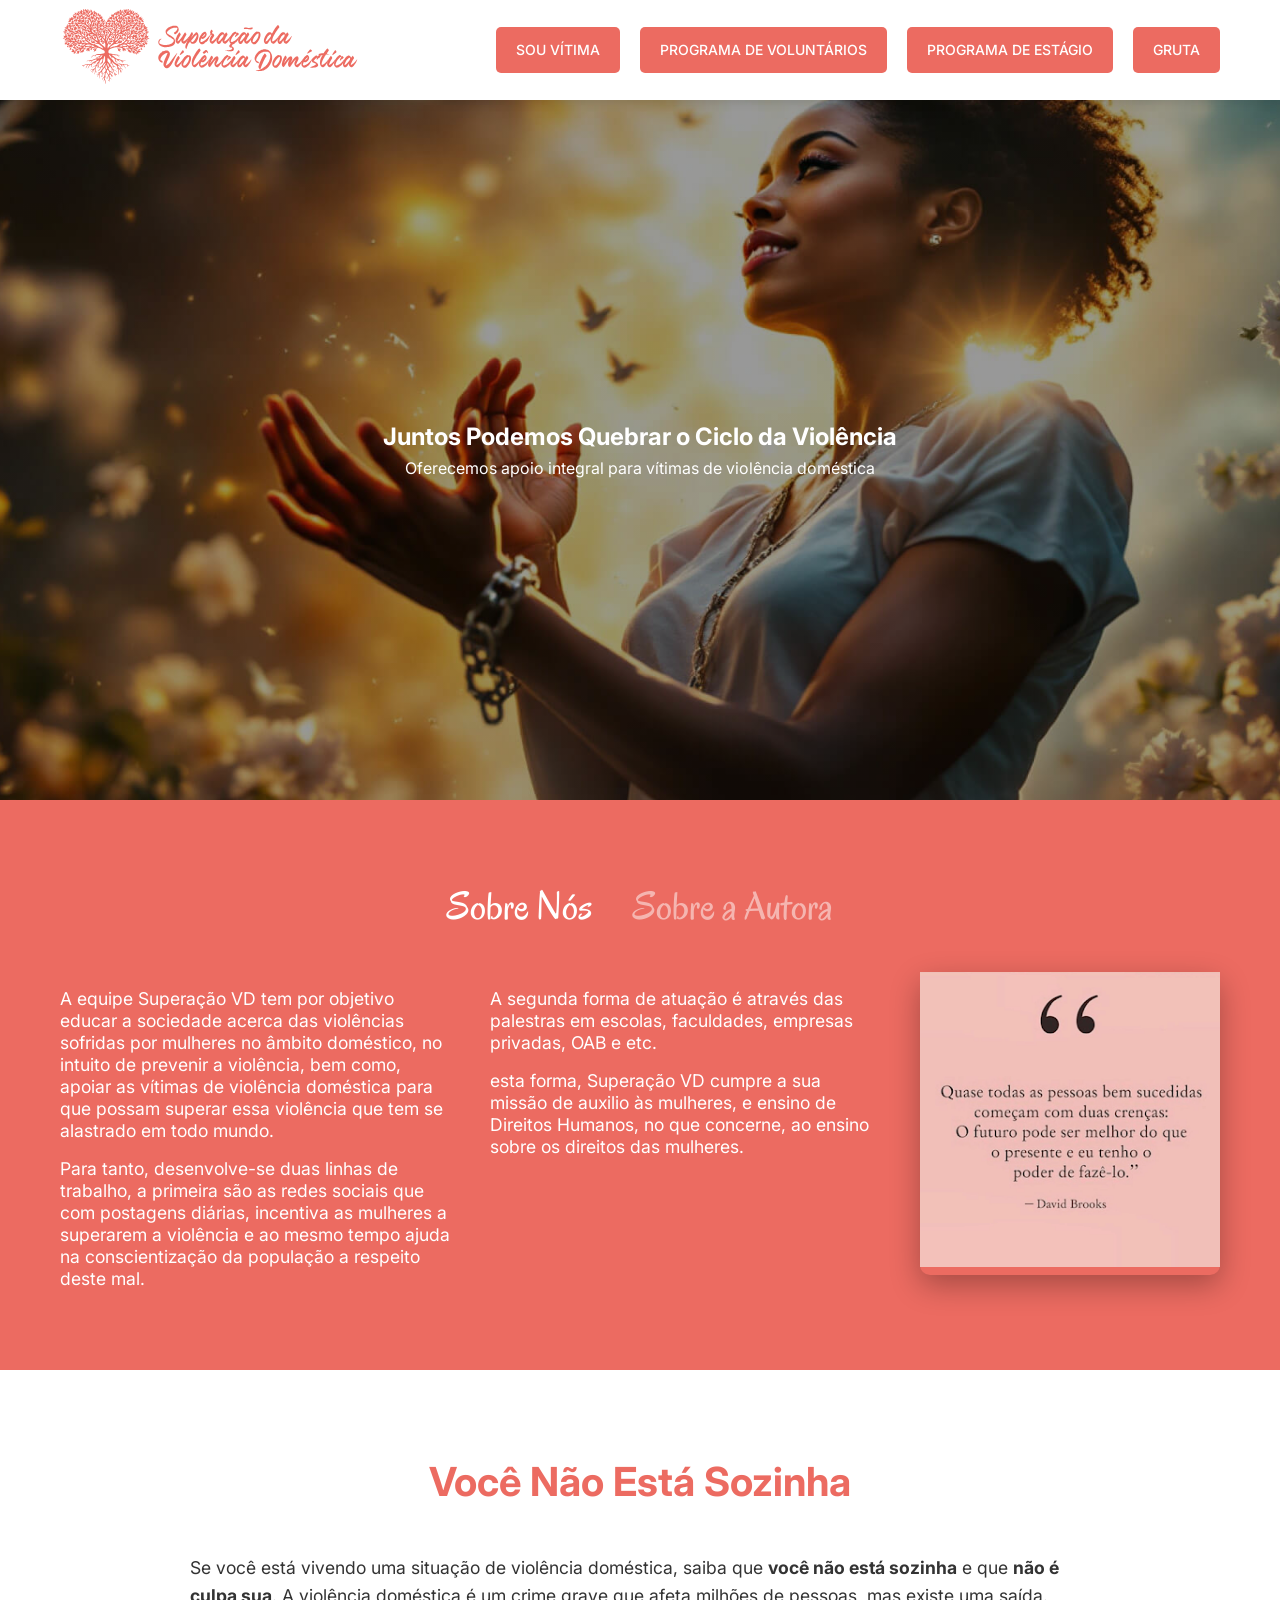
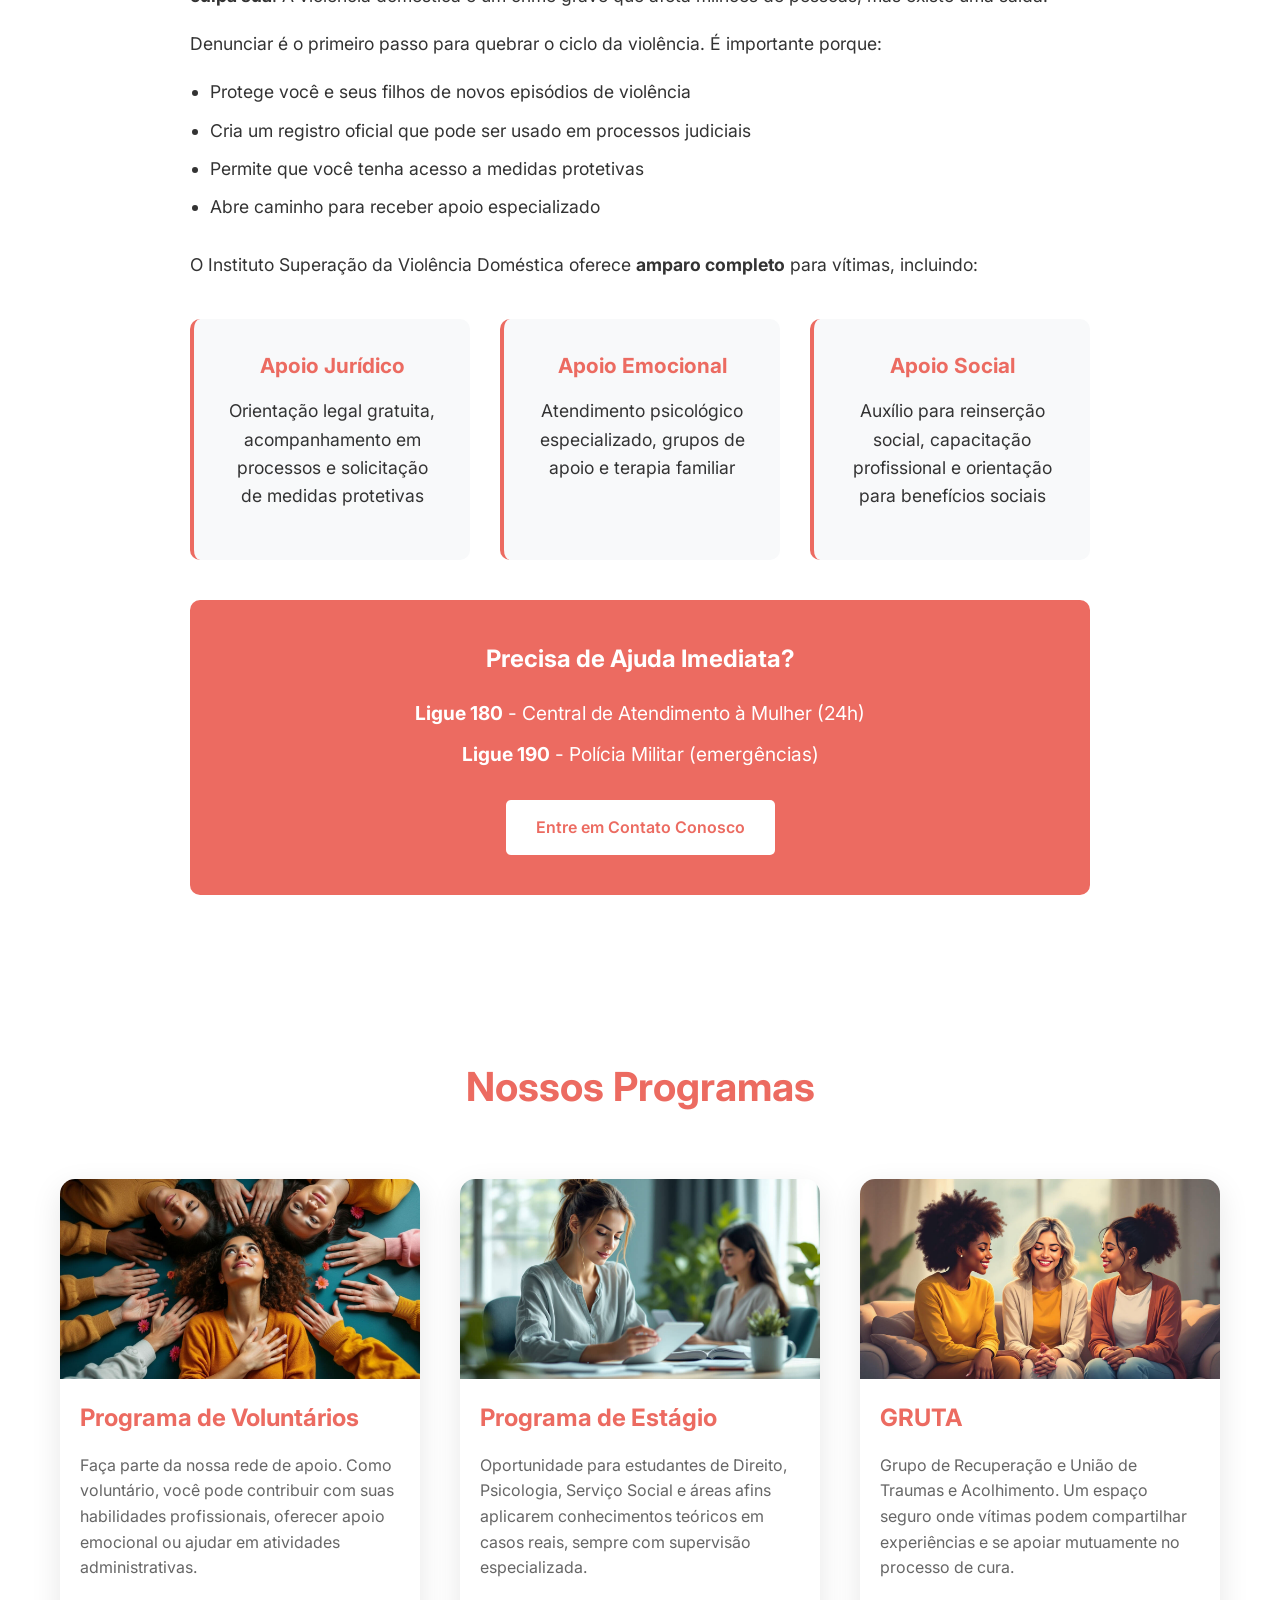
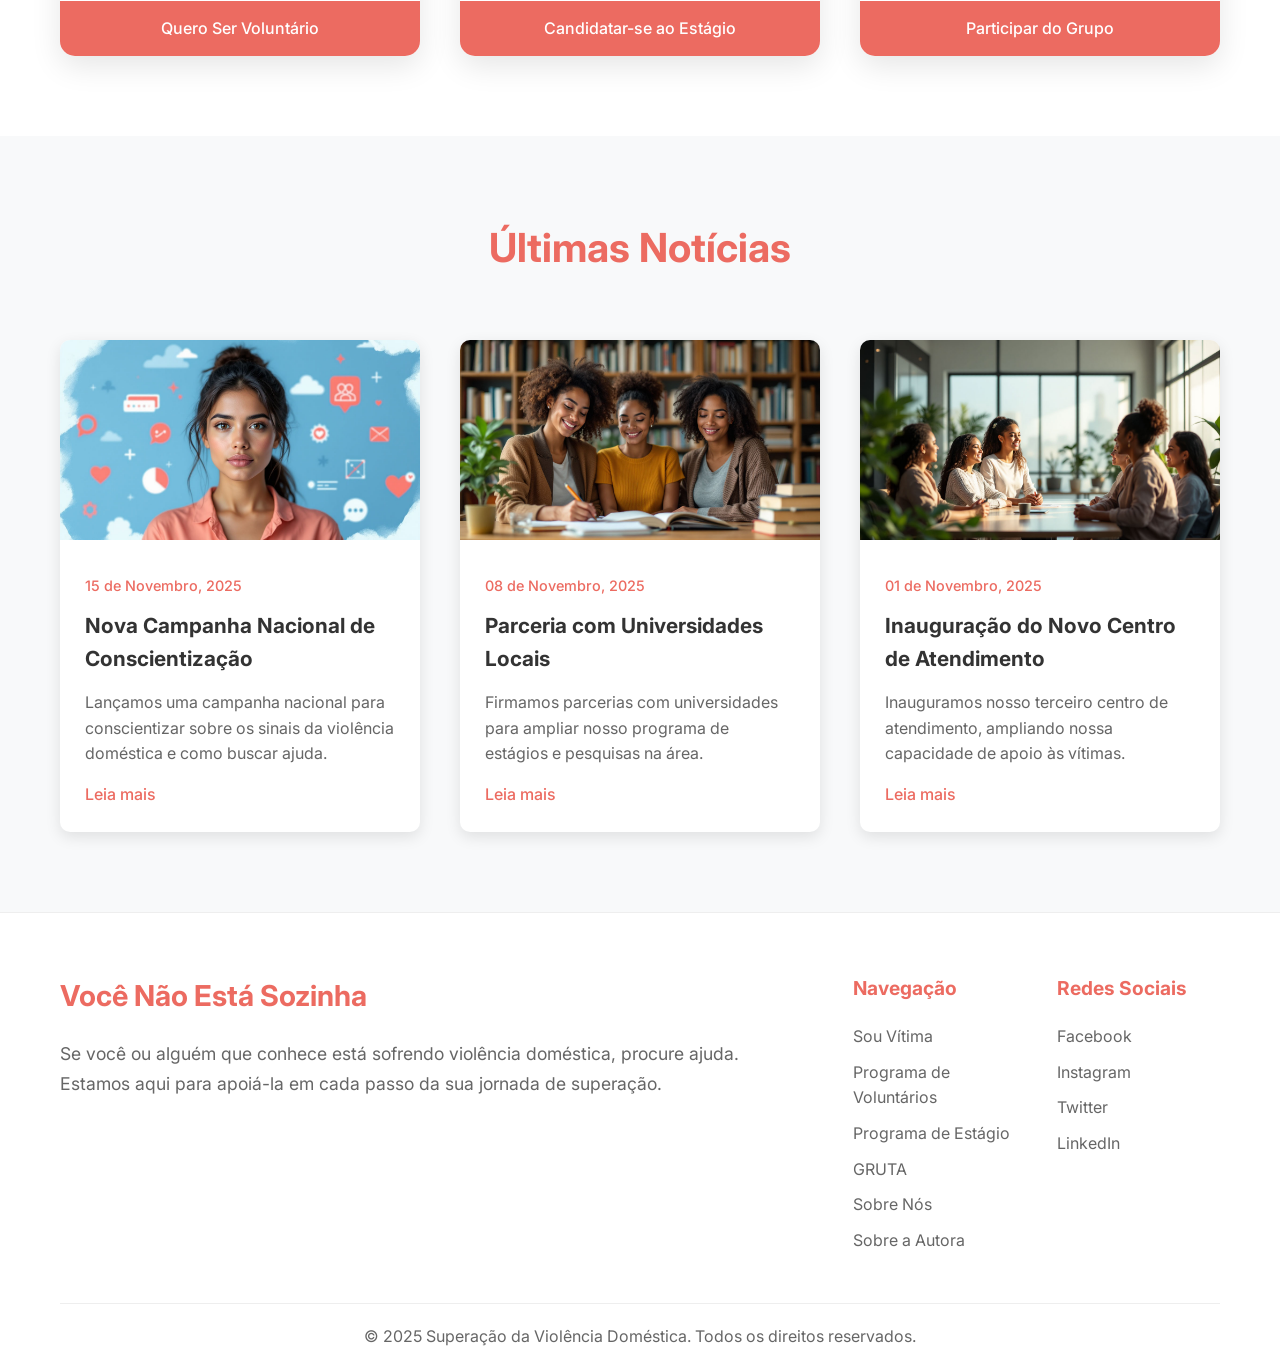
==== front/index.html @ 8c10117a "Criação da Homepage Criada a home page da ONG" ====
<!DOCTYPE html>
<html lang="pt-BR">
<head>
    <meta charset="UTF-8">
    <meta name="viewport" content="width=device-width, initial-scale=1.0">
    <title>Superação da Violência Doméstica - ONG</title>
    <link rel="preconnect" href="https://fonts.googleapis.com">
    <link rel="preconnect" href="https://fonts.gstatic.com" crossorigin>
    <link href="https://fonts.googleapis.com/css2?family=Oregano:wght@400&family=Inter:wght@300;400;500;600;700&display=swap" rel="stylesheet">
    <link rel="stylesheet" href="styles.css">
</head>
<body>
    <!-- Menu Fixo -->
    <header class="header-fixed">
        <div class="container">
            <div class="logo">
                <img src="logotipo-cor.svg" alt="Superação da Violência Doméstica" width="300" height="75">
            </div>
            <nav class="main-nav">
                <a href="#sou-vitima" class="nav-btn">SOU VÍTIMA</a>
                <a href="#voluntarios" class="nav-btn">PROGRAMA DE VOLUNTÁRIOS</a>
                <a href="#estagio" class="nav-btn">PROGRAMA DE ESTÁGIO</a>
                <a href="#gruta" class="nav-btn">GRUTA</a>
            </nav>
        </div>
    </header>

    <!-- Hero Section -->
    <section class="hero">
        <div class="hero-content">
            <h1>Juntos Podemos Quebrar o Ciclo da Violência</h1>
            <p>Oferecemos apoio integral para vítimas de violência doméstica</p>
        </div>
    </section>

    <!-- Seção Sobre Nós -->
    <section class="about-section">
        <div class="container">
            <div class="about-tabs">
                <button class="tab-btn active" data-tab="sobre-nos">Sobre Nós</button>
                <button class="tab-btn" data-tab="sobre-autora">Sobre a Autora</button>
            </div>
            <div class="tab-content">
                <div id="sobre-nos" class="tab-panel active">
                    <div class="about-text-left">
                        <p>A equipe Superação VD tem por objetivo educar a sociedade acerca das violências sofridas por mulheres no âmbito doméstico, no intuito de prevenir a violência, bem como, apoiar as vítimas de violência doméstica para que possam superar essa violência que tem se alastrado em todo mundo.</p>
                        <p>Para tanto, desenvolve-se duas linhas de trabalho, a primeira são as redes sociais que com postagens diárias, incentiva as mulheres a superarem a violência e ao mesmo tempo ajuda na conscientização da população a respeito deste mal.</p>
                    </div>
                    <div class="about-text-right">
                        <p>A segunda forma de atuação é através das palestras em escolas, faculdades, empresas privadas, OAB e etc.</p>
                        <p>esta forma, Superação VD cumpre a sua missão de auxilio às mulheres, e ensino de Direitos Humanos, no que concerne, ao ensino sobre os direitos das mulheres.</p>
                    </div>
                    <div class="about-image">
                        <img src="imgs/sobre-nos.png" alt="Equipe da ONG Superação da Violência Doméstica">
                    </div>
                </div>
                <div id="sobre-autora" class="tab-panel">
                    <div class="about-text-left">
                        <p>Marilha Boldt, viveu a violência doméstica durante anos da sua vida, sem ao menos saber que estava vivendo, entrou em uma depressão profunda, sem perceber.</p>
 
                       <p>Marilha, nasceu em Curitiba, veio de uma família tradicional de descendentes de alemães. Ao conhecer um rapaz, inteligente, com um certo conhecimento intelectual, se apaixonou pelo "príncipe", que a tratava muito bem. Após alguns meses de relacionamento com o abusador, tiveram algumas "cenas de ciúmes", que ela considerou como algo "normal", "coisas de pessoas apaixonadas". Acabou se envolvendo e se mudando para a cidade de Niterói no Rio de Janeiro.</p>
                     
                       <p>Distante da sua família, dos seus amigos, se tornou presa fácil para o abusador, que a manipulava constantemente. Era humilhada perante amigos e parentes, pois, segundo o abusador ela não sabia fazer nada direito, recebia elogios unicamente por seus dotes culinários. Mas a todo tempo era proibida de usar tal roupa, ou era induzida a não falar com seus parentes e amigos do sul do Brasil, porque segundo ele todos eram contra o nosso relacionamento.</p>
                     
                      <p>Dessa forma as manipulações e agressões, principalmente psicológica eram constantes. Marilha sofreu durante todo o relacionamento com todas as formas de violências (física, psicológica, moral, patrimonial e sexual).</p>
                     
                       <p>Ao final do relacionamento, após ser traída, foi "impedida de retornar a sua residência", ficando sem ter para onde ir, já que toda a sua família é do Paraná. Desiludida, procurou ajuda na DEAM (Delegacia da Mulher) e ao pedir para fazer o Registro de Ocorrência foi impedida, à época pelo investigador que alegou o fato se tratar de "briga de marido e mulher e que logo voltaríamos". Arrasada, ela começou a procurar um local para ficar, como era estudante de Direito, conseguiu morar com uma amiga da faculdade.</p>
                    </div>
                    <div class="about-text-right">
                        <p>Passou por inúmeras dificuldades, quando entrou no relacionamento abusivo Marilha tinha 63 kg, quando saiu do relacionamento abusivo estava com 140 kg, resultado da depressão que viveu.</p>

                        <p><img src="imgs/antes-depois-marilha.png" width="100%"></p>
                        
                        <p>Vencer cada desafio, pós relacionamento abusivo, não foi fácil, mas foi necessário, e a partir do que viveu passou a ajudar outras mulheres a superarem a violência doméstica através das Redes Sociais e através das diversas palestras que tem feito.</p>
                        
                        <p>Hoje Marilha é advogada, palestrante, pós graduada em Processo Civil, pesquisadora do NIDH (Núcleo Interamericano de Direitos Humanos) da Faculdade Nacional de Direito (UFRJ), membro da Comissão da OAB Mulher do RJ, membro do Grupo de Trabalho de enfrentamento a violência de gênero, além do trabalho com as mulheres nas páginas sociais, como no Facebook, Instagram e Youtube.</p>

                        <p>Segue, abaixo um pequeno relato da Marilha narrando um pouco da sua história de Superação.</p>
                        <p><iframe width="400" height="225" src="https://www.youtube.com/embed/JgZIF3kQMKA?si=wqEx77mcPSi9Qlyd" title="YouTube video player" frameborder="0" allow="accelerometer; autoplay; clipboard-write; encrypted-media; gyroscope; picture-in-picture; web-share" referrerpolicy="strict-origin-when-cross-origin" allowfullscreen></iframe></p>


                    </div>
                    <div class="about-image">
                        <img src="imgs/marilha.png" alt="Maria Silva - Fundadora da ONG" width="100%">
                    </div>
                </div>
            </div>
        </div>
    </section>

    <!-- Seção Sou Vítima -->
    <section id="sou-vitima" class="victim-section">
        <div class="container">
            <h2>Você Não Está Sozinha</h2>
            <div class="victim-content">
                <p>Se você está vivendo uma situação de violência doméstica, saiba que <strong>você não está sozinha</strong> e que <strong>não é culpa sua</strong>. A violência doméstica é um crime grave que afeta milhões de pessoas, mas existe uma saída.</p>
                
                <p>Denunciar é o primeiro passo para quebrar o ciclo da violência. É importante porque:</p>
                
                <ul>
                    <li>Protege você e seus filhos de novos episódios de violência</li>
                    <li>Cria um registro oficial que pode ser usado em processos judiciais</li>
                    <li>Permite que você tenha acesso a medidas protetivas</li>
                    <li>Abre caminho para receber apoio especializado</li>
                </ul>

                <p>O Instituto Superação da Violência Doméstica oferece <strong>amparo completo</strong> para vítimas, incluindo:</p>
                
                <div class="support-grid">
                    <div class="support-item">
                        <h3>Apoio Jurídico</h3>
                        <p>Orientação legal gratuita, acompanhamento em processos e solicitação de medidas protetivas</p>
                    </div>
                    <div class="support-item">
                        <h3>Apoio Emocional</h3>
                        <p>Atendimento psicológico especializado, grupos de apoio e terapia familiar</p>
                    </div>
                    <div class="support-item">
                        <h3>Apoio Social</h3>
                        <p>Auxílio para reinserção social, capacitação profissional e orientação para benefícios sociais</p>
                    </div>
                </div>

                <div class="emergency-contact">
                    <h3>Precisa de Ajuda Imediata?</h3>
                    <p><strong>Ligue 180</strong> - Central de Atendimento à Mulher (24h)</p>
                    <p><strong>Ligue 190</strong> - Polícia Militar (emergências)</p>
                    <a href="#contato" class="cta-button">Entre em Contato Conosco</a>
                </div>
            </div>
        </div>
    </section>

    <!-- Seção Programas -->
    <section class="programs-section">
        <div class="container">
            <h2>Nossos Programas</h2>
            <div class="programs-grid">
                <div class="program-card" id="voluntarios">
                    <div class="card-image">
                        <img src="imgs/voluntariado.jpg" alt="Programa de Voluntários">
                    </div>
                    <h3>Programa de Voluntários</h3>
                    <p>Faça parte da nossa rede de apoio. Como voluntário, você pode contribuir com suas habilidades profissionais, oferecer apoio emocional ou ajudar em atividades administrativas.</p>
                    <a href="#" class="card-btn">Quero Ser Voluntário</a>
                </div>
                
                <div class="program-card" id="estagio">
                    <div class="card-image">
                        <img src="imgs/estagio.jpg" alt="Programa de Estágio">
                    </div>
                    <h3>Programa de Estágio</h3>
                    <p>Oportunidade para estudantes de Direito, Psicologia, Serviço Social e áreas afins aplicarem conhecimentos teóricos em casos reais, sempre com supervisão especializada.</p>
                    <a href="#" class="card-btn">Candidatar-se ao Estágio</a>
                </div>
                
                <div class="program-card" id="gruta">
                    <div class="card-image">
                        <img src="imgs/gruta.jpg" alt="GRUTA - Grupo de Apoio">
                    </div>
                    <h3>GRUTA</h3>
                    <p>Grupo de Recuperação e União de Traumas e Acolhimento. Um espaço seguro onde vítimas podem compartilhar experiências e se apoiar mutuamente no processo de cura.</p>
                    <a href="#" class="card-btn">Participar do Grupo</a>
                </div>
            </div>
        </div>
    </section>

    <!-- Seção Notícias -->
    <section class="news-section">
        <div class="container">
            <h2>Últimas Notícias</h2>
            <div class="news-grid">
                <article class="news-card">
                    <img src="imgs/campanha-nacional.jpg" alt="Campanha Nacional">
                    <div class="news-content">
                        <span class="news-date">15 de Novembro, 2025</span>
                        <h3>Nova Campanha Nacional de Conscientização</h3>
                        <p>Lançamos uma campanha nacional para conscientizar sobre os sinais da violência doméstica e como buscar ajuda.</p>
                        <a href="#" class="read-more">Leia mais</a>
                    </div>
                </article>
                
                <article class="news-card">
                    <img src="imgs/campanha-universidades.jpg" alt="Parceria com Universidades">
                    <div class="news-content">
                        <span class="news-date">08 de Novembro, 2025</span>
                        <h3>Parceria com Universidades Locais</h3>
                        <p>Firmamos parcerias com universidades para ampliar nosso programa de estágios e pesquisas na área.</p>
                        <a href="#" class="read-more">Leia mais</a>
                    </div>
                </article>
                
                <article class="news-card">
                    <img src="imgs/novo-centro-de-atendimento.jpg" alt="Novo Centro de Atendimento">
                    <div class="news-content">
                        <span class="news-date">01 de Novembro, 2025</span>
                        <h3>Inauguração do Novo Centro de Atendimento</h3>
                        <p>Inauguramos nosso terceiro centro de atendimento, ampliando nossa capacidade de apoio às vítimas.</p>
                        <a href="#" class="read-more">Leia mais</a>
                    </div>
                </article>
            </div>
        </div>
    </section>

    <!-- Rodapé -->
    <footer class="footer">
        <div class="container">
            <div class="footer-content">
                <div class="footer-message">
                    <h3>Você Não Está Sozinha</h3>
                    <p>Se você ou alguém que conhece está sofrendo violência doméstica, procure ajuda. Estamos aqui para apoiá-la em cada passo da sua jornada de superação.</p>
                </div>
                
                <div class="footer-links">
                    <div class="footer-nav">
                        <h4>Navegação</h4>
                        <a href="#sou-vitima">Sou Vítima</a>
                        <a href="#voluntarios">Programa de Voluntários</a>
                        <a href="#estagio">Programa de Estágio</a>
                        <a href="#gruta">GRUTA</a>
                        <a href="#sobre-nos">Sobre Nós</a>
                        <a href="#sobre-autora">Sobre a Autora</a>
                    </div>
                    
                    <div class="footer-social">
                        <h4>Redes Sociais</h4>
                        <div class="social-links">
                            <a href="#" >Facebook</a>
                            <a href="#" >Instagram</a>
                            <a href="#" >Twitter</a>
                            <a href="#" >LinkedIn</a>
                        </div>
                    </div>
                </div>
            </div>
            
            <div class="footer-bottom">
                <p>&copy; 2025 Superação da Violência Doméstica. Todos os direitos reservados.</p>
            </div>
        </div>
    </footer>

    <script src="script.js"></script>
</body>
</html>
---- front/styles.css ----
/* Reset e Configurações Gerais */
* {
    margin: 0;
    padding: 0;
    box-sizing: border-box;
}

body {
    font-family: 'Inter', sans-serif;
    line-height: 1.6;
    color: #333;
}

.container {
    max-width: 1200px;
    margin: 0 auto;
    padding: 0 20px;
}

/* Header Fixo */
.header-fixed {
    position: fixed;
    top: 0;
    left: 0;
    right: 0;
    background: white;
    height: 100px;
    z-index: 1000;
    box-shadow: 0 2px 10px rgba(0,0,0,0.1);
}

.header-fixed .container {
    display: flex;
    align-items: center;
    justify-content: space-between;
    height: 100%;
}

.logo img {
    width: 300px;
    height: 75px;
    object-fit: contain;
}

.main-nav {
    display: flex;
    gap: 20px;
}

.nav-btn {
    background: #ec6b61;
    color: white;
    padding: 12px 20px;
    text-decoration: none;
    border-radius: 5px;
    font-weight: 500;
    font-size: 14px;
    transition: background-color 0.3s ease;
}

.nav-btn:hover {
    background: #d85a50;
}

/* Hero Section */
.hero {
    height: 700px;
    background: linear-gradient(rgba(0,0,0,0.4), rgba(0,0,0,0.4)), url('imgs/herosection01.jpg');
    background-size: cover;
    background-position: top; /* Sua escolha - ficou ótima! */
    background-attachment: fixed;
    display: flex;
    align-items: center;
    justify-content: center;
    text-align: center;
    color: white;
    margin-top: 100px;
    position: relative;
}

.hero-content {
    position: relative;
    z-index: 1;
}

/* Seção Sobre  */
.about-section {
    background: #ec6b61;
    color: white;
    padding: 80px 0;
}

.about-section p{
    margin-top: 16px;
    line-height: 22px;
}

.about-tabs {
    display: flex;
    gap: 40px;
    margin-bottom: 40px;
    justify-content: center;
}

.tab-btn {
    background: none;
    border: none;
    color: white;
    font-family: 'Oregano', cursive;
    font-size: 2.5rem;
    cursor: pointer;
    transition: opacity 0.3s ease;
}

.tab-btn:not(.active) {
    opacity: 0.5;
}

/* NOVA ESTRUTURA: 3 colunas */
.tab-content {
    max-width: 1200px;
    margin: 0 auto;
}

.tab-panel {
    display: none;
}

.tab-panel.active {
    display: grid;
    grid-template-columns: 1fr 1fr 300px; /* 2 colunas texto + 1 coluna imagem */
    gap: 40px;
    align-items: start;
}

.about-text-left,
.about-text-right {
    font-size: 1.1rem;
    line-height: 1.8;
}

.about-image {
    width: 100%;
    border-radius: 10px;
    box-shadow: 0 10px 30px rgba(0,0,0,0.3);
}

.about-image img {
    width: 100%;
    object-fit: cover;
}

/* Seção Sou Vítima */
.victim-section {
    background: white;
    padding: 80px 0;
}

.victim-section h2 {
    text-align: center;
    font-size: 2.5rem;
    color: #ec6b61;
    margin-bottom: 40px;
}

.victim-content {
    max-width: 900px;
    margin: 0 auto;
}

.victim-content p {
    font-size: 1.1rem;
    margin-bottom: 20px;
}

.victim-content ul {
    margin: 20px 0 30px 20px;
}

.victim-content li {
    margin-bottom: 10px;
    font-size: 1.1rem;
}

.support-grid {
    display: grid;
    grid-template-columns: repeat(auto-fit, minmax(250px, 1fr));
    gap: 30px;
    margin: 40px 0;
}

.support-item {
    background: #f8f9fa;
    padding: 30px;
    border-radius: 10px;
    text-align: center;
    border-left: 4px solid #ec6b61;
}

.support-item h3 {
    color: #ec6b61;
    margin-bottom: 15px;
    font-size: 1.3rem;
}

.emergency-contact {
    background: #ec6b61;
    color: white;
    padding: 40px;
    border-radius: 10px;
    text-align: center;
    margin-top: 40px;
}

.emergency-contact h3 {
    margin-bottom: 20px;
    font-size: 1.5rem;
}

.emergency-contact p {
    font-size: 1.2rem;
    margin-bottom: 10px;
}

.cta-button {
    display: inline-block;
    background: white;
    color: #ec6b61;
    padding: 15px 30px;
    text-decoration: none;
    border-radius: 5px;
    font-weight: 600;
    margin-top: 20px;
    transition: transform 0.3s ease;
}

.cta-button:hover {
    transform: translateY(-2px);
}

/* Seção Programas */
.programs-section {
    background: white;
    padding: 80px 0;
}

.programs-section h2 {
    text-align: center;
    font-size: 2.5rem;
    color: #ec6b61;
    margin-bottom: 60px;
}

.programs-grid {
    display: grid;
    grid-template-columns: repeat(auto-fit, minmax(300px, 1fr));
    gap: 40px;
}

.program-card {
    background: white;
    border-radius: 15px;
    box-shadow: 0 10px 30px rgba(0,0,0,0.1);
    overflow: hidden;
    transition: transform 0.3s ease;
}

.program-card:hover {
    transform: translateY(-5px);
}

.card-image {
    height: 200px;
    background: #ec6b61;
    display: flex;
    align-items: center;
    justify-content: center;
}

.card-image img {
    width: 100%;
    height: 100%;
    object-fit: cover;
}

.program-card h3 {
    color: #ec6b61;
    font-size: 1.5rem;
    margin: 20px 20px 15px;
}

.program-card p {
    padding: 0 20px;
    margin-bottom: 20px;
    color: #666;
    line-height: 1.6;
}

.card-btn {
    display: block;
    background: #ec6b61;
    color: white;
    text-decoration: none;
    padding: 15px;
    text-align: center;
    font-weight: 500;
    transition: background-color 0.3s ease;
}

.card-btn:hover {
    background: #d85a50;
}

/* Seção Notícias */
.news-section {
    background: #f8f9fa;
    padding: 80px 0;
}

.news-section h2 {
    text-align: center;
    font-size: 2.5rem;
    color: #ec6b61;
    margin-bottom: 60px;
}

.news-grid {
    display: grid;
    grid-template-columns: repeat(auto-fit, minmax(300px, 1fr));
    gap: 40px;
}

.news-card {
    background: white;
    border-radius: 10px;
    overflow: hidden;
    box-shadow: 0 5px 15px rgba(0,0,0,0.1);
    transition: transform 0.3s ease;
}

.news-card:hover {
    transform: translateY(-3px);
}

.news-card img {
    width: 100%;
    height: 200px;
    object-fit: cover;
}

.news-content {
    padding: 25px;
}

.news-date {
    color: #ec6b61;
    font-size: 0.9rem;
    font-weight: 500;
}

.news-card h3 {
    margin: 10px 0 15px;
    color: #333;
    font-size: 1.3rem;
}

.news-card p {
    color: #666;
    margin-bottom: 15px;
    line-height: 1.6;
}

.read-more {
    color: #ec6b61;
    text-decoration: none;
    font-weight: 500;
    transition: color 0.3s ease;
}

.read-more:hover {
    color: #d85a50;
}

/* Rodapé */
.footer {
    background: white;
    padding: 60px 0 20px;
    border-top: 1px solid #eee;
}

.footer-content {
    display: grid;
    grid-template-columns: 2fr 1fr;
    gap: 60px;
    margin-bottom: 40px;
}

.footer-message h3 {
    color: #ec6b61;
    font-size: 1.8rem;
    margin-bottom: 20px;
}

.footer-message p {
    color: #666;
    font-size: 1.1rem;
    line-height: 1.7;
}

.footer-links {
    display: grid;
    grid-template-columns: 1fr 1fr;
    gap: 40px;
}

.footer-nav h4,
.footer-social h4 {
    color: #ec6b61;
    margin-bottom: 20px;
    font-size: 1.2rem;
}

.footer-nav a {
    display: block;
    color: #666;
    text-decoration: none;
    margin-bottom: 10px;
    transition: color 0.3s ease;
}

.footer-nav a:hover {
    color: #ec6b61;
}

.social-links {
    display: flex;
    flex-direction: column;
    gap: 10px;
}

.social-links a {
    color: #666;
    text-decoration: none;
    transition: color 0.3s ease;
}

.social-links a:hover {
    color: #ec6b61;
}

.footer-bottom {
    text-align: center;
    padding-top: 20px;
    border-top: 1px solid #eee;
    color: #666;
}

/* Responsividade */
@media (max-width: 768px) {
    .header-fixed {
        height: auto;
        padding: 15px 0;
    }
    
    .header-fixed .container {
        flex-direction: column;
        gap: 20px;
    }
    
    .logo img {
        width: 200px;
        height: 50px;
    }
    
    .main-nav {
        flex-wrap: wrap;
        justify-content: center;
        gap: 10px;
    }
    
    .nav-btn {
        font-size: 12px;
        padding: 10px 15px;
    }
    
    .hero {
        background-attachment: scroll; /* Remove parallax no mobile */
        margin-top: 140px;
        height: 500px;
    }
    
    .hero-content h1 {
        font-size: 2.5rem;
    }
    
    .hero-content p {
        font-size: 1.1rem;
    }
    
    .tab-panel.active {
        grid-template-columns: 1fr; /* Uma coluna no mobile */
        gap: 30px;
        text-align: center;
    }
    
    .about-image {
        height: 250px;
        margin: 0 auto;
    }
    
    .about-tabs {
        flex-direction: column;
        align-items: center;
        gap: 20px;
    }
    
    .tab-btn {
        font-size: 2rem;
    }
    
    .support-grid {
        grid-template-columns: 1fr;
    }
    
    .programs-grid {
        grid-template-columns: 1fr;
    }
    
    .news-grid {
        grid-template-columns: 1fr;
    }
    
    .footer-content {
        grid-template-columns: 1fr;
        gap: 40px;
    }
    
    .footer-links {
        grid-template-columns: 1fr;
        gap: 30px;
    }
}

@media (max-width: 480px) {
    .hero-content h1 {
        font-size: 2rem;
    }
    
    .victim-section,
    .programs-section,
    .news-section,
    .about-section {
        padding: 60px 0;
    }
    
    .tab-btn {
        font-size: 1.8rem;
    }
    
    .about-image {
        height: 200px;
    }
}
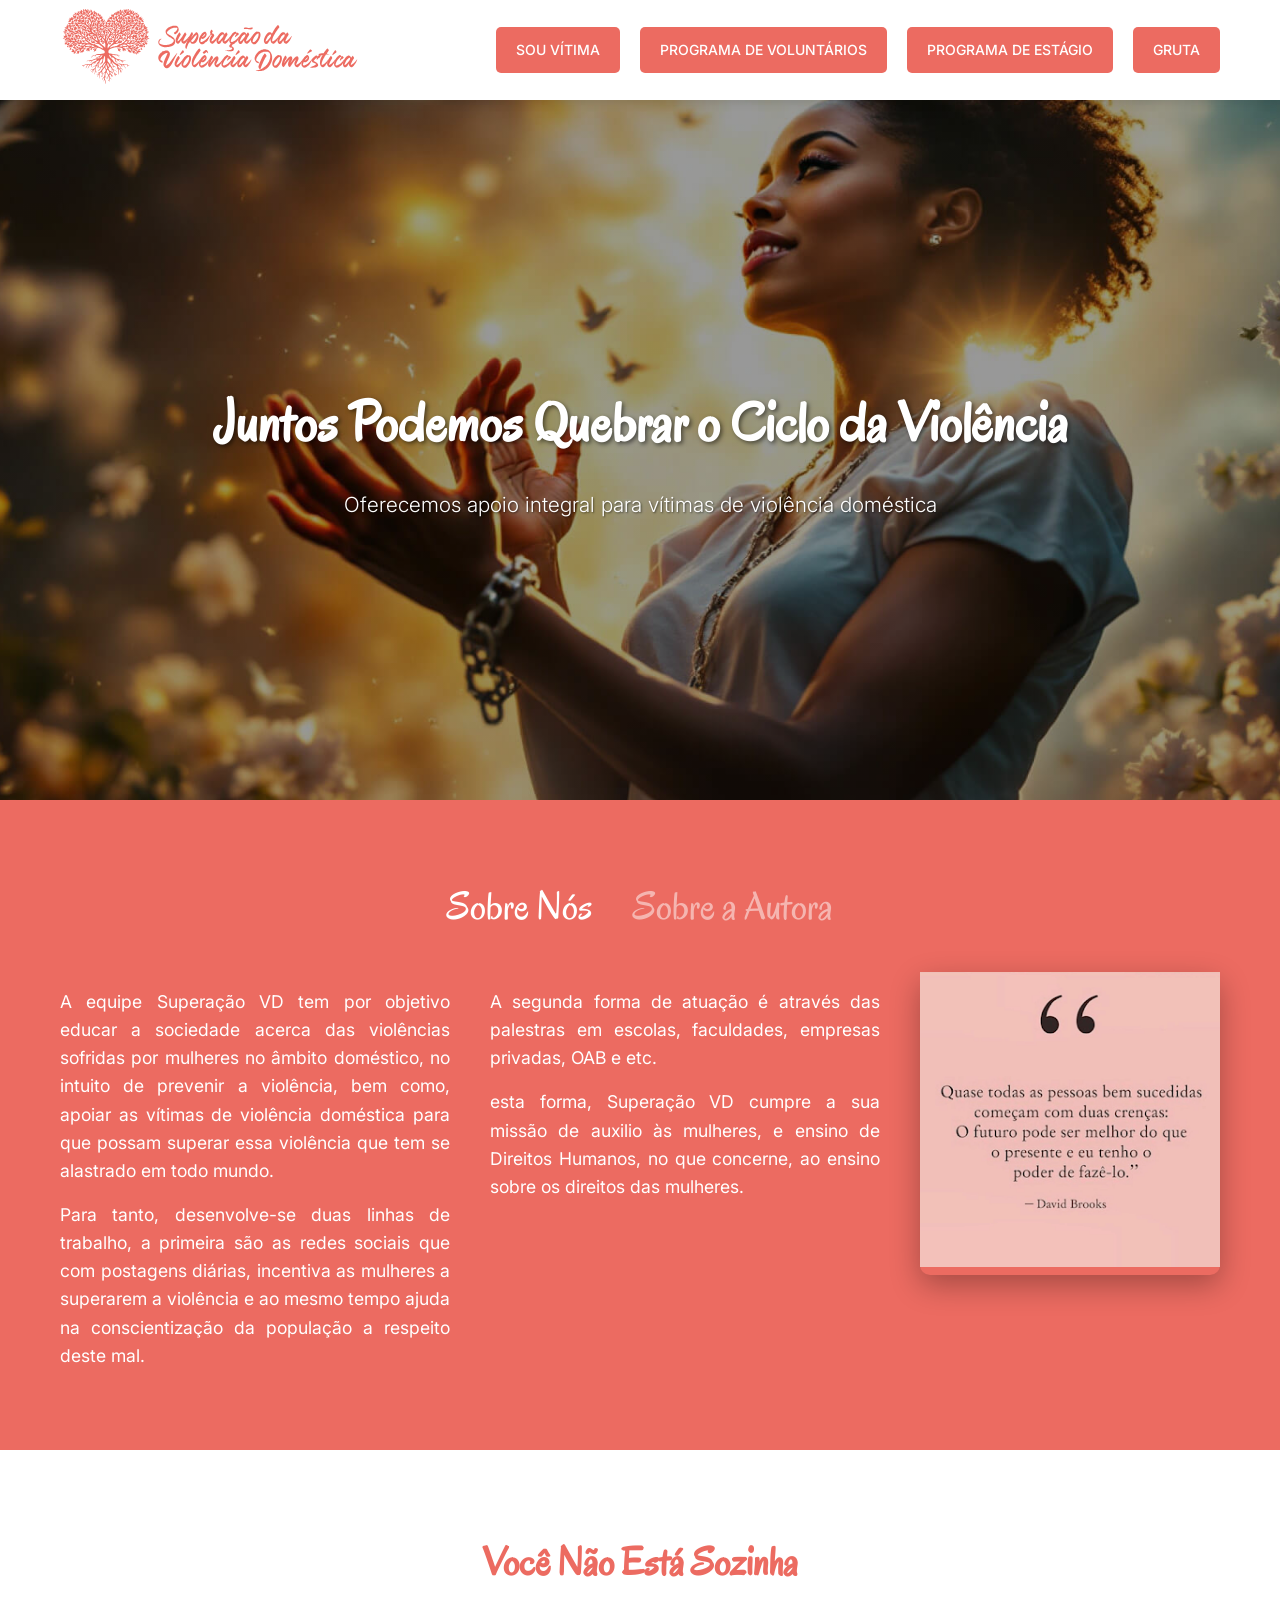
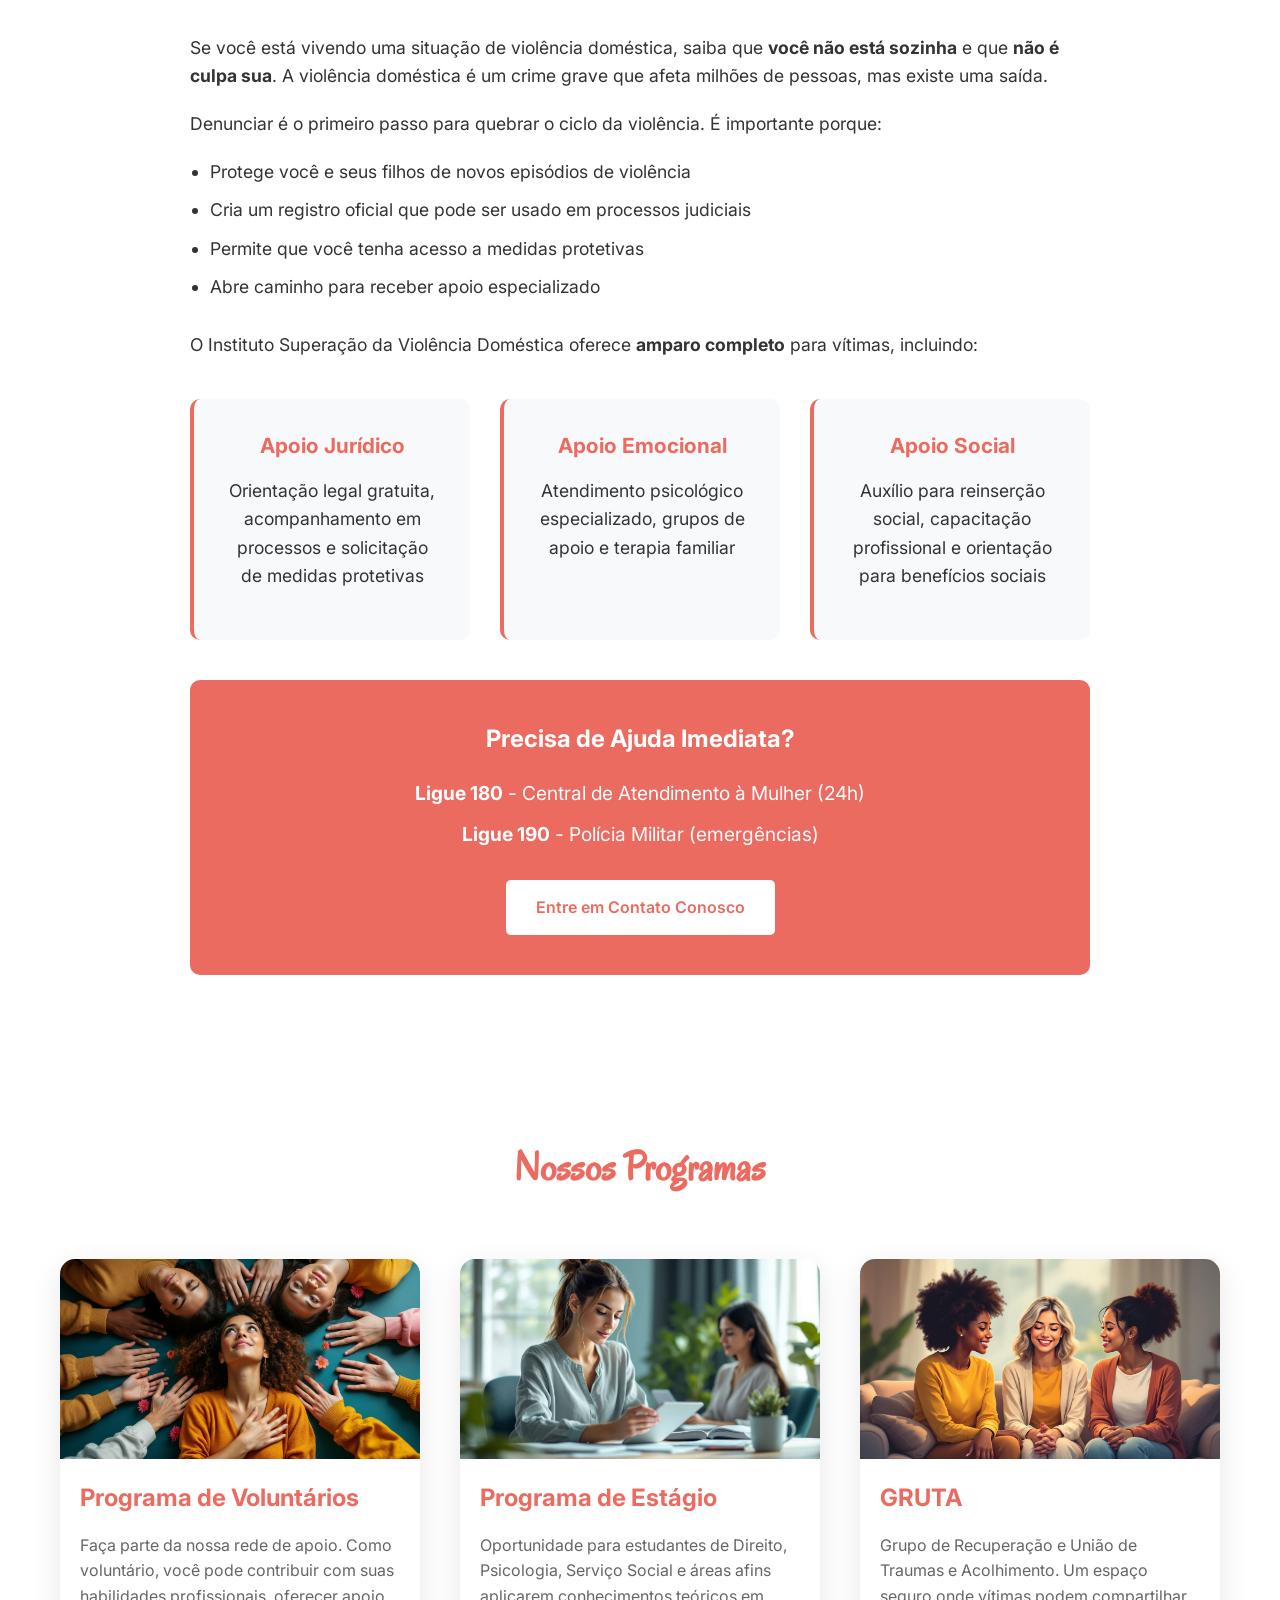
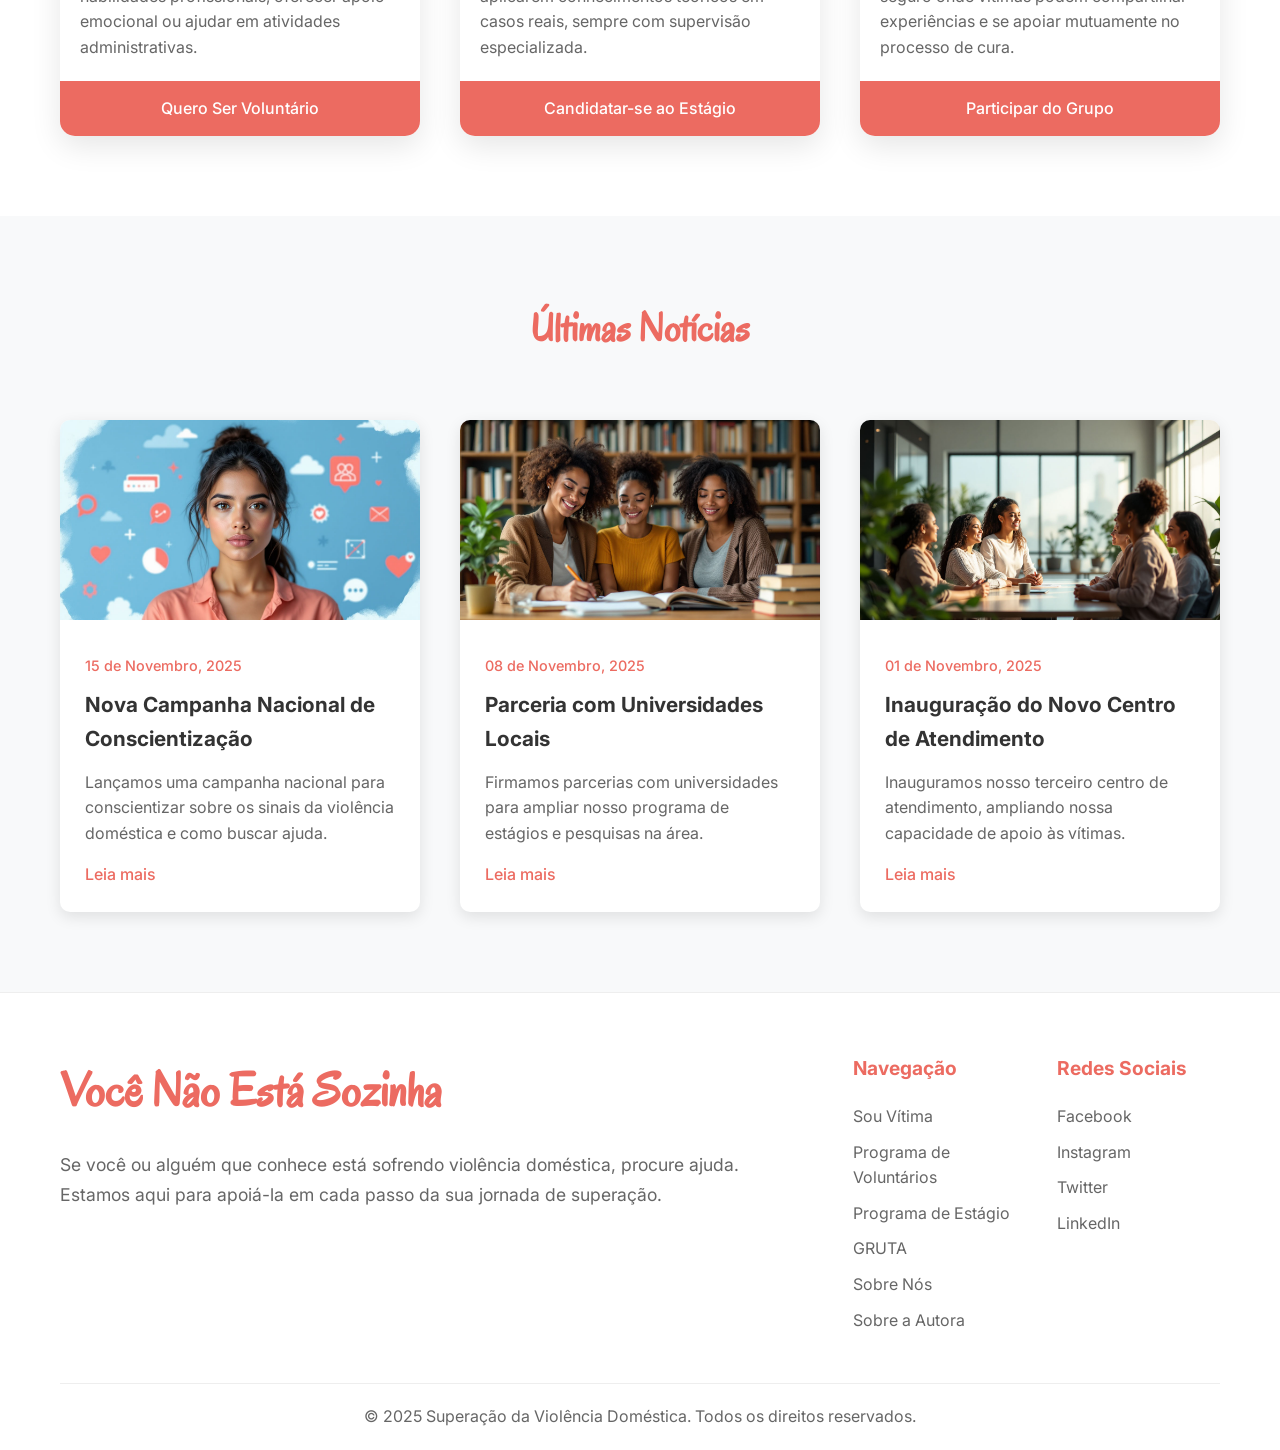
==== commit b7214a62: "Ajustes finos Fiz algumas correções de CSS e alterações de tipografia." ====
--- a/front/index.html
+++ b/front/index.html
@@ -69,14 +69,22 @@
                     <div class="about-text-right">
                         <p>Passou por inúmeras dificuldades, quando entrou no relacionamento abusivo Marilha tinha 63 kg, quando saiu do relacionamento abusivo estava com 140 kg, resultado da depressão que viveu.</p>
 
-                        <p><img src="imgs/antes-depois-marilha.png" width="100%"></p>
+                        <p><img src="imgs/antes-depois-marilha.png" alt="Transformação da Marilha - Antes e Depois" class="before-after-image"></p>
                         
                         <p>Vencer cada desafio, pós relacionamento abusivo, não foi fácil, mas foi necessário, e a partir do que viveu passou a ajudar outras mulheres a superarem a violência doméstica através das Redes Sociais e através das diversas palestras que tem feito.</p>
                         
                         <p>Hoje Marilha é advogada, palestrante, pós graduada em Processo Civil, pesquisadora do NIDH (Núcleo Interamericano de Direitos Humanos) da Faculdade Nacional de Direito (UFRJ), membro da Comissão da OAB Mulher do RJ, membro do Grupo de Trabalho de enfrentamento a violência de gênero, além do trabalho com as mulheres nas páginas sociais, como no Facebook, Instagram e Youtube.</p>
 
                         <p>Segue, abaixo um pequeno relato da Marilha narrando um pouco da sua história de Superação.</p>
-                        <p><iframe width="400" height="225" src="https://www.youtube.com/embed/JgZIF3kQMKA?si=wqEx77mcPSi9Qlyd" title="YouTube video player" frameborder="0" allow="accelerometer; autoplay; clipboard-write; encrypted-media; gyroscope; picture-in-picture; web-share" referrerpolicy="strict-origin-when-cross-origin" allowfullscreen></iframe></p>
+                        <div class="video-container">
+                            <iframe src="https://www.youtube.com/embed/JgZIF3kQMKA?si=wqEx77mcPSi9Qlyd" 
+                                    title="YouTube video player" 
+                                    frameborder="0" 
+                                    allow="accelerometer; autoplay; clipboard-write; encrypted-media; gyroscope; picture-in-picture; web-share" 
+                                    referrerpolicy="strict-origin-when-cross-origin" 
+                                    allowfullscreen>
+                            </iframe>
+                        </div>
 
 
                     </div>
--- a/front/styles.css
+++ b/front/styles.css
@@ -5,6 +5,10 @@
     box-sizing: border-box;
 }
 
+html {
+    scroll-behavior: smooth;
+}
+
 body {
     font-family: 'Inter', sans-serif;
     line-height: 1.6;
@@ -17,7 +21,7 @@
     padding: 0 20px;
 }
 
-/* Header Fixo */
+/* ========== HEADER ========== */
 .header-fixed {
     position: fixed;
     top: 0;
@@ -62,12 +66,12 @@
     background: #d85a50;
 }
 
-/* Hero Section */
+/* ========== HERO SECTION ========== */
 .hero {
     height: 700px;
     background: linear-gradient(rgba(0,0,0,0.4), rgba(0,0,0,0.4)), url('imgs/herosection01.jpg');
     background-size: cover;
-    background-position: top; /* Sua escolha - ficou ótima! */
+    background-position: top;
     background-attachment: fixed;
     display: flex;
     align-items: center;
@@ -83,16 +87,40 @@
     z-index: 1;
 }
 
-/* Seção Sobre  */
+.hero-content h1 {
+    font-family: 'Oregano', cursive;
+    font-size: clamp(2rem, 5vw, 3.5rem);
+    font-weight: 700;
+    margin-bottom: 20px;
+    text-shadow: 2px 2px 4px rgba(0,0,0,0.5);
+}
+
+.hero-content p {
+    font-size: clamp(1rem, 2.5vw, 1.3rem);
+    font-weight: 300;
+    text-shadow: 1px 1px 2px rgba(0,0,0,0.5);
+}
+
+/* ========== SEÇÃO SOBRE ========== */
 .about-section {
     background: #ec6b61;
     color: white;
     padding: 80px 0;
 }
 
-.about-section p{
+.about-section p {
     margin-top: 16px;
-    line-height: 22px;
+    line-height: 1.6;
+    text-align: justify;
+}
+
+.before-after-image {
+    width: 100%;
+    max-width: 400px;
+    height: auto;
+    border-radius: 8px;
+    margin: 20px 0;
+    box-shadow: 0 5px 15px rgba(0,0,0,0.2);
 }
 
 .about-tabs {
@@ -116,7 +144,6 @@
     opacity: 0.5;
 }
 
-/* NOVA ESTRUTURA: 3 colunas */
 .tab-content {
     max-width: 1200px;
     margin: 0 auto;
@@ -128,7 +155,7 @@
 
 .tab-panel.active {
     display: grid;
-    grid-template-columns: 1fr 1fr 300px; /* 2 colunas texto + 1 coluna imagem */
+    grid-template-columns: 1fr 1fr 300px;
     gap: 40px;
     align-items: start;
 }
@@ -150,13 +177,31 @@
     object-fit: cover;
 }
 
-/* Seção Sou Vítima */
+.video-container {
+    position: relative;
+    width: 100%;
+    height: 0;
+    padding-bottom: 56.25%;
+    margin: 20px 0;
+}
+
+.video-container iframe {
+    position: absolute;
+    top: 0;
+    left: 0;
+    width: 100%;
+    height: 100%;
+    border-radius: 8px;
+}
+
+/* ========== SEÇÃO SOU VÍTIMA ========== */
 .victim-section {
     background: white;
     padding: 80px 0;
 }
 
 .victim-section h2 {
+    font-family: 'Oregano', cursive;
     text-align: center;
     font-size: 2.5rem;
     color: #ec6b61;
@@ -238,13 +283,14 @@
     transform: translateY(-2px);
 }
 
-/* Seção Programas */
+/* ========== SEÇÃO PROGRAMAS ========== */
 .programs-section {
     background: white;
     padding: 80px 0;
 }
 
 .programs-section h2 {
+    font-family: 'Oregano', cursive;
     text-align: center;
     font-size: 2.5rem;
     color: #ec6b61;
@@ -311,13 +357,14 @@
     background: #d85a50;
 }
 
-/* Seção Notícias */
+/* ========== SEÇÃO NOTÍCIAS ========== */
 .news-section {
     background: #f8f9fa;
     padding: 80px 0;
 }
 
 .news-section h2 {
+    font-family: 'Oregano', cursive;
     text-align: center;
     font-size: 2.5rem;
     color: #ec6b61;
@@ -381,7 +428,7 @@
     color: #d85a50;
 }
 
-/* Rodapé */
+/* ========== RODAPÉ ========== */
 .footer {
     background: white;
     padding: 60px 0 20px;
@@ -396,8 +443,9 @@
 }
 
 .footer-message h3 {
-    color: #ec6b61;
-    font-size: 1.8rem;
+    font-family: 'Oregano', cursive;
+    color: #ec6b61;
+    font-size: 3rem;
     margin-bottom: 20px;
 }
 
@@ -455,7 +503,7 @@
     color: #666;
 }
 
-/* Responsividade */
+/* ========== RESPONSIVIDADE ========== */
 @media (max-width: 768px) {
     .header-fixed {
         height: auto;
@@ -484,7 +532,7 @@
     }
     
     .hero {
-        background-attachment: scroll; /* Remove parallax no mobile */
+        background-attachment: scroll;
         margin-top: 140px;
         height: 500px;
     }
@@ -498,16 +546,32 @@
     }
     
     .tab-panel.active {
-        grid-template-columns: 1fr; /* Uma coluna no mobile */
+        grid-template-columns: 1fr;
         gap: 30px;
         text-align: center;
     }
+
+    .about-section p {
+        text-align: left;
+        font-size: 1rem;
+    }    
     
     .about-image {
-        height: 250px;
+        max-width: 250px;
+        height: auto;
         margin: 0 auto;
     }
-    
+
+    .before-after-image {
+        display: block;
+        margin: 20px auto;
+        max-width: 300px;
+    }
+    
+    .video-container {
+        padding-bottom: 75%;
+    }
+
     .about-tabs {
         flex-direction: column;
         align-items: center;
@@ -556,8 +620,22 @@
     .tab-btn {
         font-size: 1.8rem;
     }
-    
+
+    .about-section {
+        padding: 40px 0;
+    }
+
+    .about-section p {
+        font-size: 0.95rem;
+        line-height: 1.5;
+    }
+
     .about-image {
         height: 200px;
     }
+
+    .video-container {
+        padding-bottom: 65%;
+        margin: 15px 0;
+    }
 }
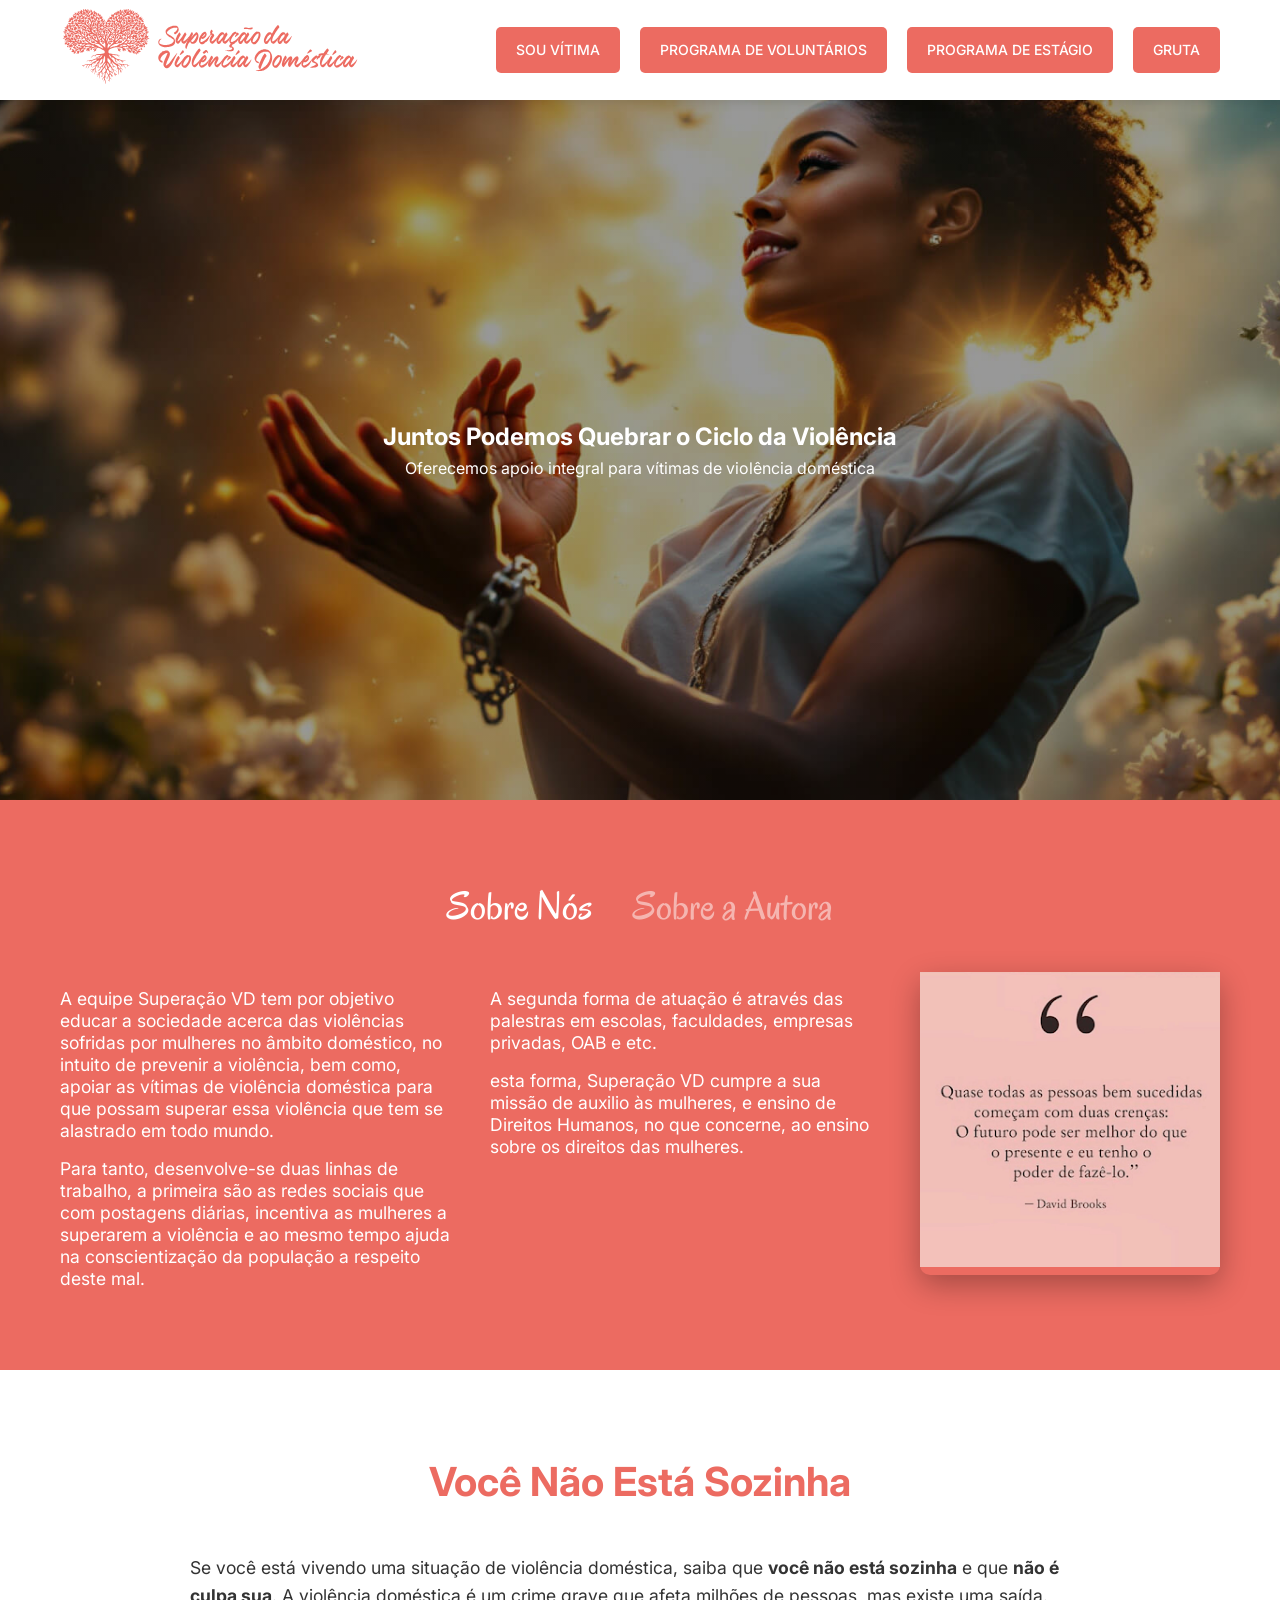
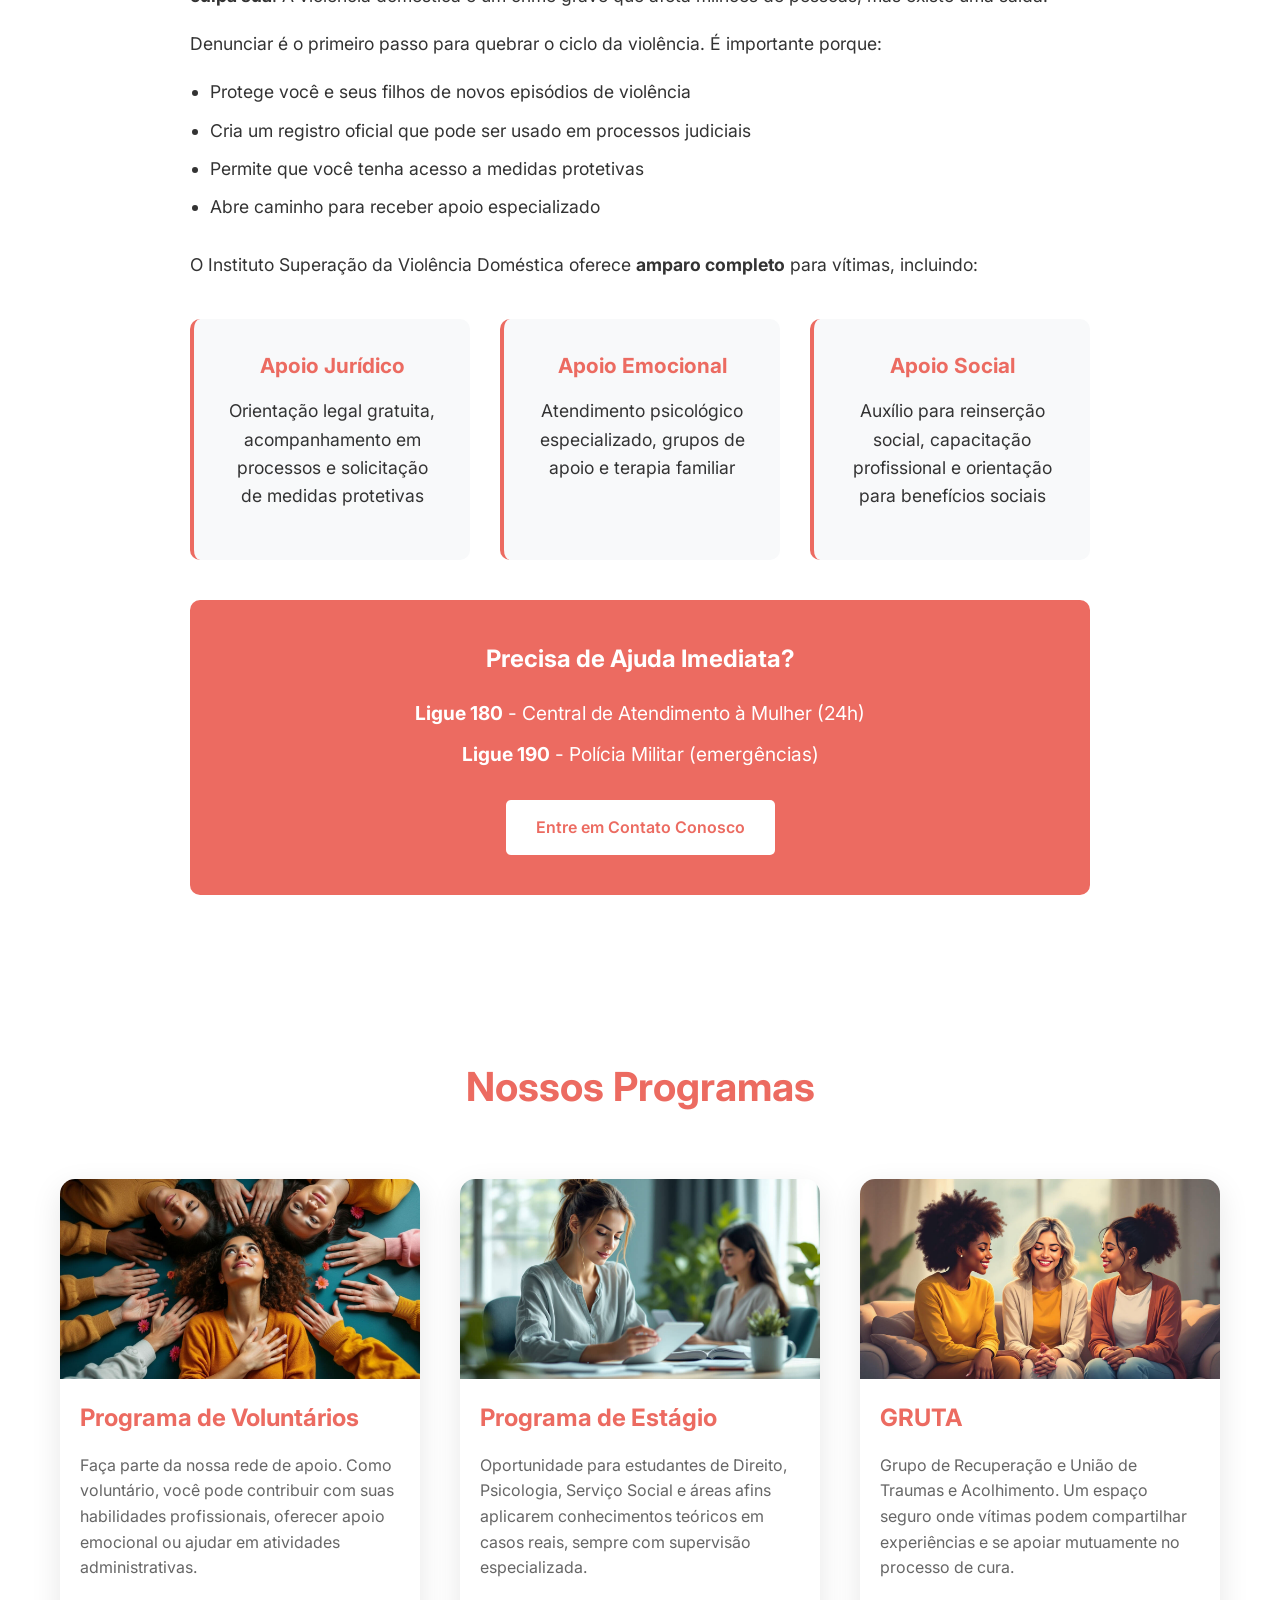
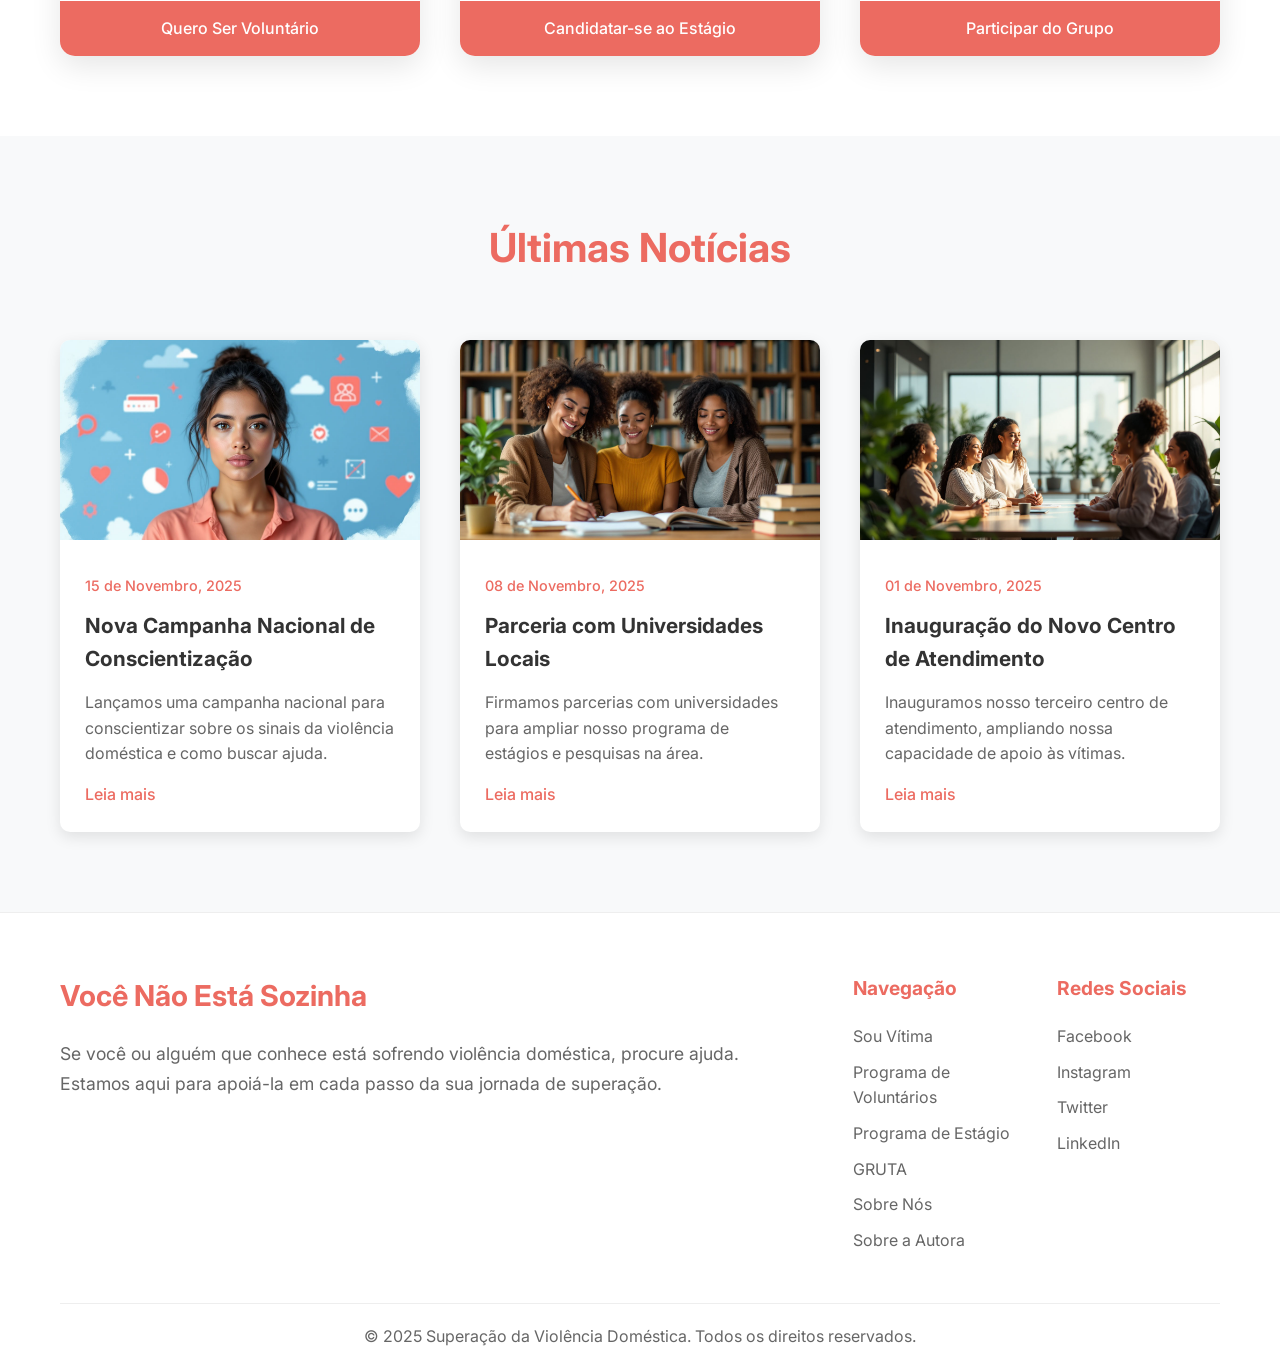
==== commit fc41c065: "Merge pull request #1 from marcelocataldo/homepage Criação da Homepage" ====
--- a/front/index.html
+++ b/front/index.html
@@ -69,22 +69,14 @@
                     <div class="about-text-right">
                         <p>Passou por inúmeras dificuldades, quando entrou no relacionamento abusivo Marilha tinha 63 kg, quando saiu do relacionamento abusivo estava com 140 kg, resultado da depressão que viveu.</p>
 
-                        <p><img src="imgs/antes-depois-marilha.png" alt="Transformação da Marilha - Antes e Depois" class="before-after-image"></p>
+                        <p><img src="imgs/antes-depois-marilha.png" width="100%"></p>
                         
                         <p>Vencer cada desafio, pós relacionamento abusivo, não foi fácil, mas foi necessário, e a partir do que viveu passou a ajudar outras mulheres a superarem a violência doméstica através das Redes Sociais e através das diversas palestras que tem feito.</p>
                         
                         <p>Hoje Marilha é advogada, palestrante, pós graduada em Processo Civil, pesquisadora do NIDH (Núcleo Interamericano de Direitos Humanos) da Faculdade Nacional de Direito (UFRJ), membro da Comissão da OAB Mulher do RJ, membro do Grupo de Trabalho de enfrentamento a violência de gênero, além do trabalho com as mulheres nas páginas sociais, como no Facebook, Instagram e Youtube.</p>
 
                         <p>Segue, abaixo um pequeno relato da Marilha narrando um pouco da sua história de Superação.</p>
-                        <div class="video-container">
-                            <iframe src="https://www.youtube.com/embed/JgZIF3kQMKA?si=wqEx77mcPSi9Qlyd" 
-                                    title="YouTube video player" 
-                                    frameborder="0" 
-                                    allow="accelerometer; autoplay; clipboard-write; encrypted-media; gyroscope; picture-in-picture; web-share" 
-                                    referrerpolicy="strict-origin-when-cross-origin" 
-                                    allowfullscreen>
-                            </iframe>
-                        </div>
+                        <p><iframe width="400" height="225" src="https://www.youtube.com/embed/JgZIF3kQMKA?si=wqEx77mcPSi9Qlyd" title="YouTube video player" frameborder="0" allow="accelerometer; autoplay; clipboard-write; encrypted-media; gyroscope; picture-in-picture; web-share" referrerpolicy="strict-origin-when-cross-origin" allowfullscreen></iframe></p>
 
 
                     </div>
--- a/front/styles.css
+++ b/front/styles.css
@@ -5,10 +5,6 @@
     box-sizing: border-box;
 }
 
-html {
-    scroll-behavior: smooth;
-}
-
 body {
     font-family: 'Inter', sans-serif;
     line-height: 1.6;
@@ -21,7 +17,7 @@
     padding: 0 20px;
 }
 
-/* ========== HEADER ========== */
+/* Header Fixo */
 .header-fixed {
     position: fixed;
     top: 0;
@@ -66,12 +62,12 @@
     background: #d85a50;
 }
 
-/* ========== HERO SECTION ========== */
+/* Hero Section */
 .hero {
     height: 700px;
     background: linear-gradient(rgba(0,0,0,0.4), rgba(0,0,0,0.4)), url('imgs/herosection01.jpg');
     background-size: cover;
-    background-position: top;
+    background-position: top; /* Sua escolha - ficou ótima! */
     background-attachment: fixed;
     display: flex;
     align-items: center;
@@ -87,40 +83,16 @@
     z-index: 1;
 }
 
-.hero-content h1 {
-    font-family: 'Oregano', cursive;
-    font-size: clamp(2rem, 5vw, 3.5rem);
-    font-weight: 700;
-    margin-bottom: 20px;
-    text-shadow: 2px 2px 4px rgba(0,0,0,0.5);
-}
-
-.hero-content p {
-    font-size: clamp(1rem, 2.5vw, 1.3rem);
-    font-weight: 300;
-    text-shadow: 1px 1px 2px rgba(0,0,0,0.5);
-}
-
-/* ========== SEÇÃO SOBRE ========== */
+/* Seção Sobre  */
 .about-section {
     background: #ec6b61;
     color: white;
     padding: 80px 0;
 }
 
-.about-section p {
+.about-section p{
     margin-top: 16px;
-    line-height: 1.6;
-    text-align: justify;
-}
-
-.before-after-image {
-    width: 100%;
-    max-width: 400px;
-    height: auto;
-    border-radius: 8px;
-    margin: 20px 0;
-    box-shadow: 0 5px 15px rgba(0,0,0,0.2);
+    line-height: 22px;
 }
 
 .about-tabs {
@@ -144,6 +116,7 @@
     opacity: 0.5;
 }
 
+/* NOVA ESTRUTURA: 3 colunas */
 .tab-content {
     max-width: 1200px;
     margin: 0 auto;
@@ -155,7 +128,7 @@
 
 .tab-panel.active {
     display: grid;
-    grid-template-columns: 1fr 1fr 300px;
+    grid-template-columns: 1fr 1fr 300px; /* 2 colunas texto + 1 coluna imagem */
     gap: 40px;
     align-items: start;
 }
@@ -177,31 +150,13 @@
     object-fit: cover;
 }
 
-.video-container {
-    position: relative;
-    width: 100%;
-    height: 0;
-    padding-bottom: 56.25%;
-    margin: 20px 0;
-}
-
-.video-container iframe {
-    position: absolute;
-    top: 0;
-    left: 0;
-    width: 100%;
-    height: 100%;
-    border-radius: 8px;
-}
-
-/* ========== SEÇÃO SOU VÍTIMA ========== */
+/* Seção Sou Vítima */
 .victim-section {
     background: white;
     padding: 80px 0;
 }
 
 .victim-section h2 {
-    font-family: 'Oregano', cursive;
     text-align: center;
     font-size: 2.5rem;
     color: #ec6b61;
@@ -283,14 +238,13 @@
     transform: translateY(-2px);
 }
 
-/* ========== SEÇÃO PROGRAMAS ========== */
+/* Seção Programas */
 .programs-section {
     background: white;
     padding: 80px 0;
 }
 
 .programs-section h2 {
-    font-family: 'Oregano', cursive;
     text-align: center;
     font-size: 2.5rem;
     color: #ec6b61;
@@ -357,14 +311,13 @@
     background: #d85a50;
 }
 
-/* ========== SEÇÃO NOTÍCIAS ========== */
+/* Seção Notícias */
 .news-section {
     background: #f8f9fa;
     padding: 80px 0;
 }
 
 .news-section h2 {
-    font-family: 'Oregano', cursive;
     text-align: center;
     font-size: 2.5rem;
     color: #ec6b61;
@@ -428,7 +381,7 @@
     color: #d85a50;
 }
 
-/* ========== RODAPÉ ========== */
+/* Rodapé */
 .footer {
     background: white;
     padding: 60px 0 20px;
@@ -443,9 +396,8 @@
 }
 
 .footer-message h3 {
-    font-family: 'Oregano', cursive;
-    color: #ec6b61;
-    font-size: 3rem;
+    color: #ec6b61;
+    font-size: 1.8rem;
     margin-bottom: 20px;
 }
 
@@ -503,7 +455,7 @@
     color: #666;
 }
 
-/* ========== RESPONSIVIDADE ========== */
+/* Responsividade */
 @media (max-width: 768px) {
     .header-fixed {
         height: auto;
@@ -532,7 +484,7 @@
     }
     
     .hero {
-        background-attachment: scroll;
+        background-attachment: scroll; /* Remove parallax no mobile */
         margin-top: 140px;
         height: 500px;
     }
@@ -546,32 +498,16 @@
     }
     
     .tab-panel.active {
-        grid-template-columns: 1fr;
+        grid-template-columns: 1fr; /* Uma coluna no mobile */
         gap: 30px;
         text-align: center;
     }
-
-    .about-section p {
-        text-align: left;
-        font-size: 1rem;
-    }    
     
     .about-image {
-        max-width: 250px;
-        height: auto;
+        height: 250px;
         margin: 0 auto;
     }
-
-    .before-after-image {
-        display: block;
-        margin: 20px auto;
-        max-width: 300px;
-    }
-    
-    .video-container {
-        padding-bottom: 75%;
-    }
-
+    
     .about-tabs {
         flex-direction: column;
         align-items: center;
@@ -620,22 +556,8 @@
     .tab-btn {
         font-size: 1.8rem;
     }
-
-    .about-section {
-        padding: 40px 0;
-    }
-
-    .about-section p {
-        font-size: 0.95rem;
-        line-height: 1.5;
-    }
-
+    
     .about-image {
         height: 200px;
     }
-
-    .video-container {
-        padding-bottom: 65%;
-        margin: 15px 0;
-    }
 }
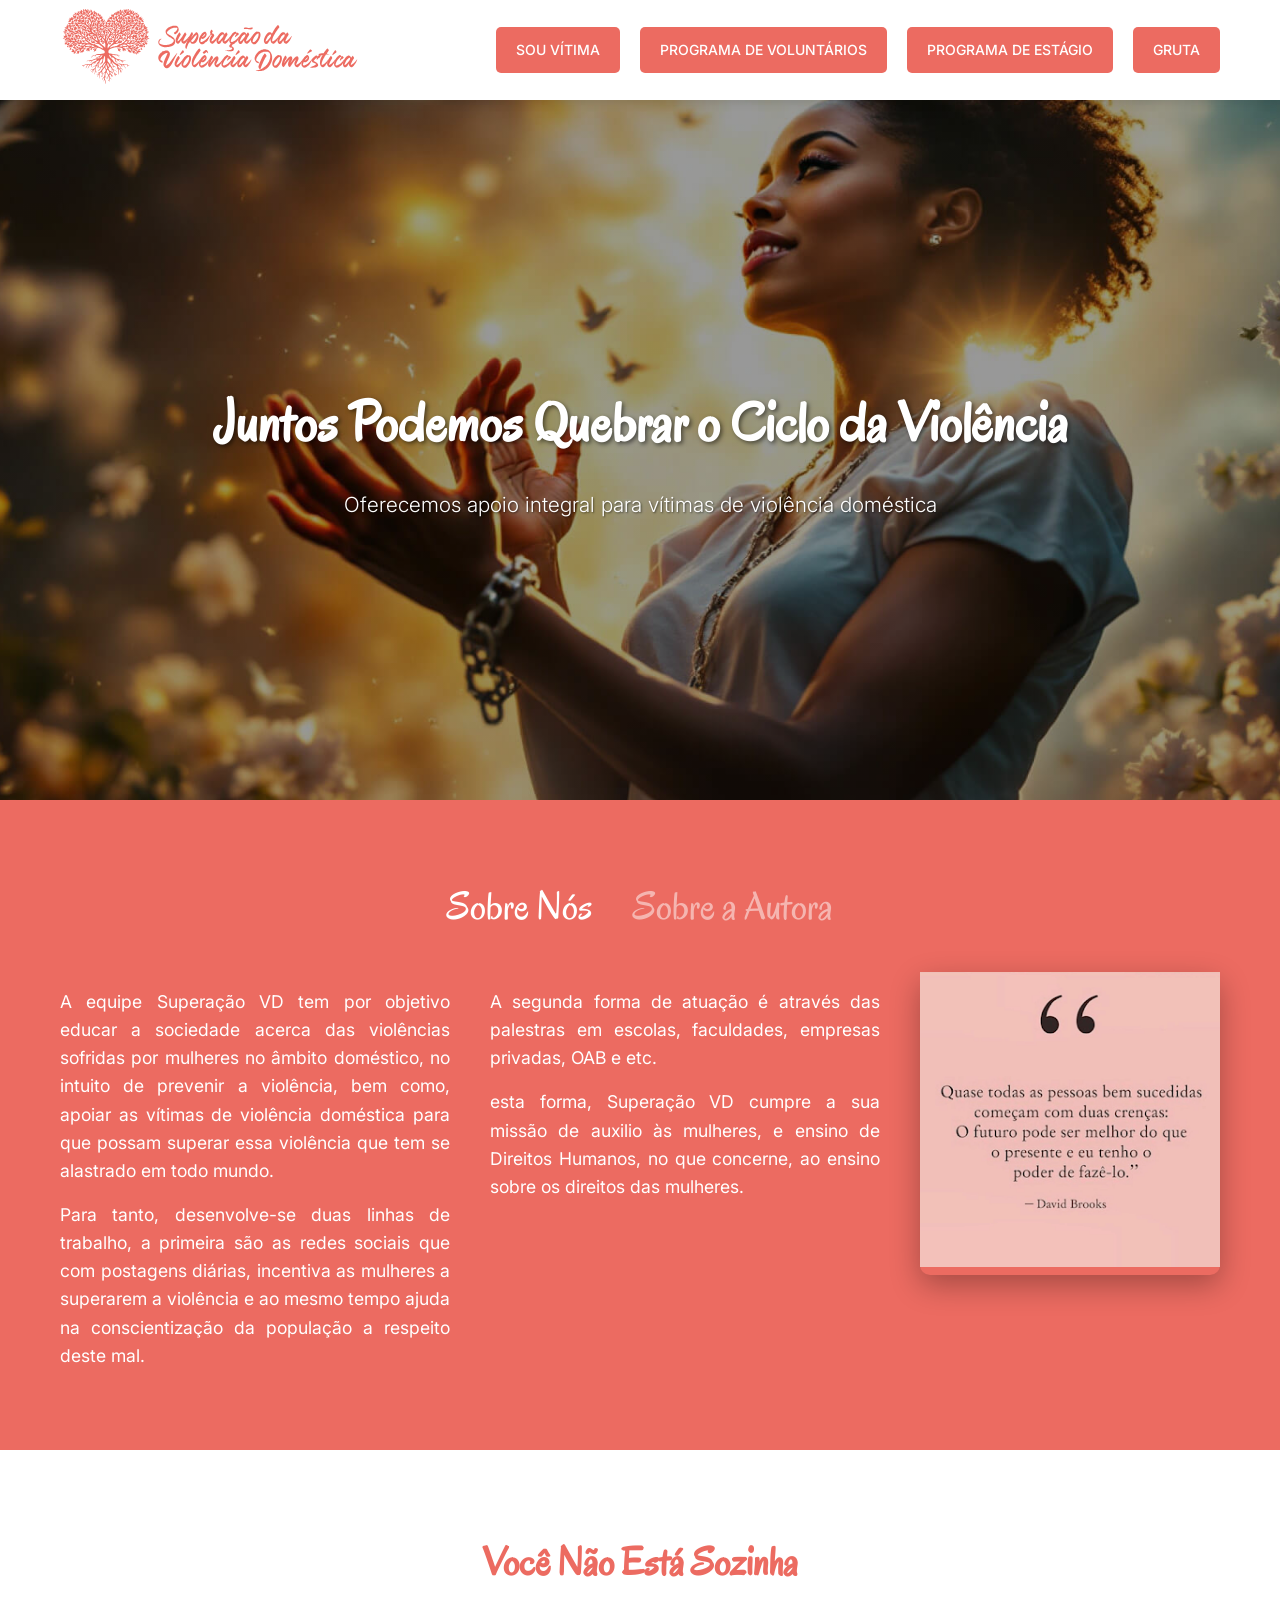
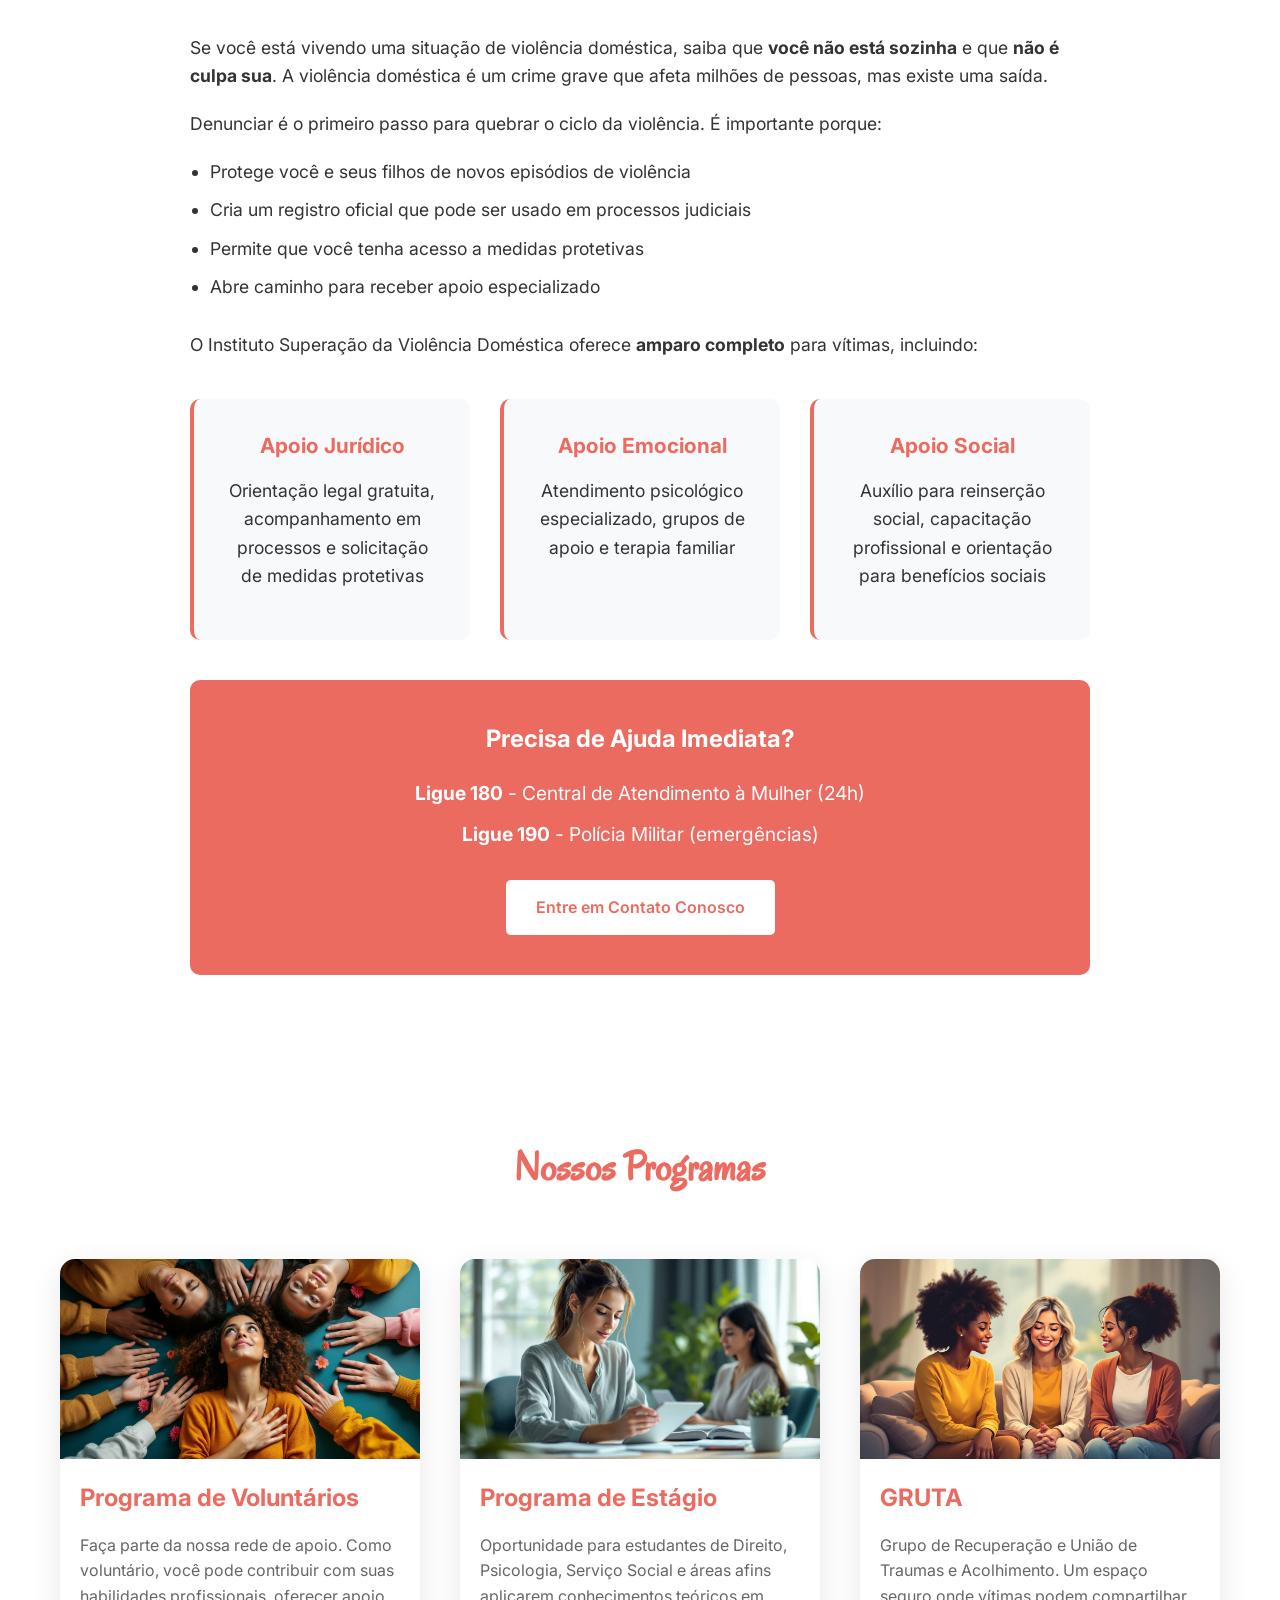
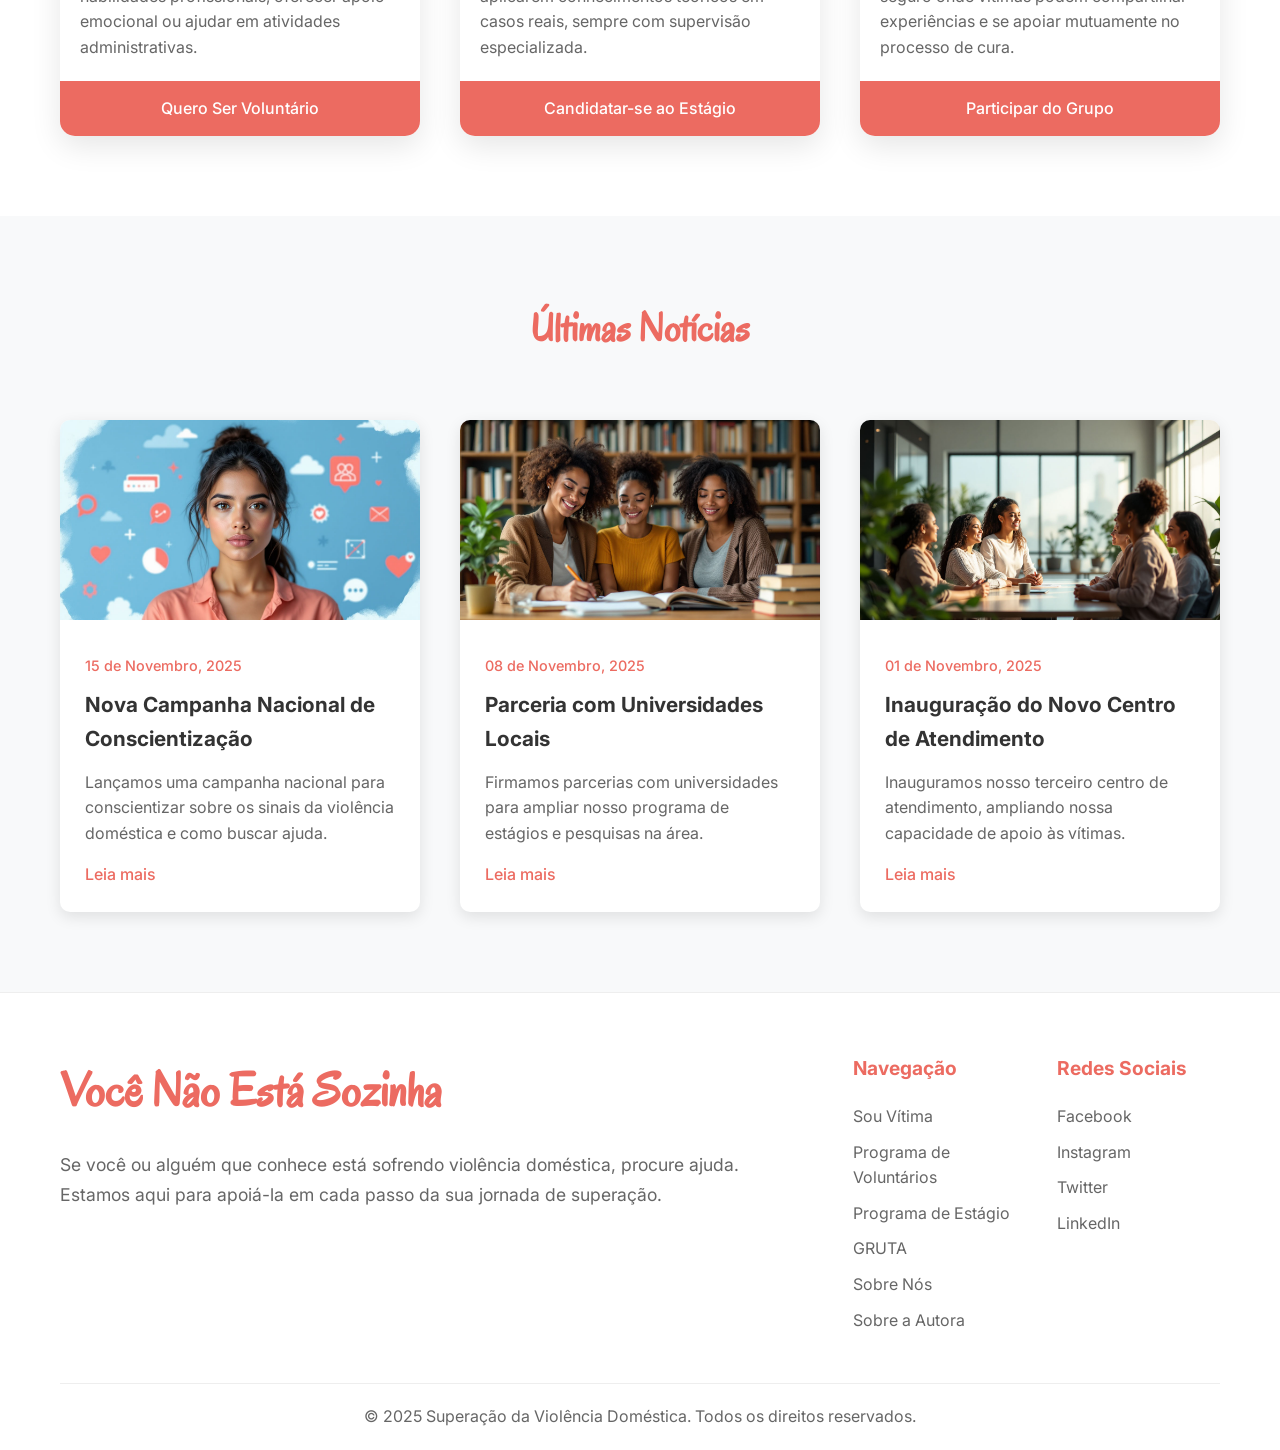
==== commit 4ddb0860: "Merge pull request #2 from marcelocataldo/ajusteshome Ajustes finos" ====
--- a/front/index.html
+++ b/front/index.html
@@ -69,14 +69,22 @@
                     <div class="about-text-right">
                         <p>Passou por inúmeras dificuldades, quando entrou no relacionamento abusivo Marilha tinha 63 kg, quando saiu do relacionamento abusivo estava com 140 kg, resultado da depressão que viveu.</p>
 
-                        <p><img src="imgs/antes-depois-marilha.png" width="100%"></p>
+                        <p><img src="imgs/antes-depois-marilha.png" alt="Transformação da Marilha - Antes e Depois" class="before-after-image"></p>
                         
                         <p>Vencer cada desafio, pós relacionamento abusivo, não foi fácil, mas foi necessário, e a partir do que viveu passou a ajudar outras mulheres a superarem a violência doméstica através das Redes Sociais e através das diversas palestras que tem feito.</p>
                         
                         <p>Hoje Marilha é advogada, palestrante, pós graduada em Processo Civil, pesquisadora do NIDH (Núcleo Interamericano de Direitos Humanos) da Faculdade Nacional de Direito (UFRJ), membro da Comissão da OAB Mulher do RJ, membro do Grupo de Trabalho de enfrentamento a violência de gênero, além do trabalho com as mulheres nas páginas sociais, como no Facebook, Instagram e Youtube.</p>
 
                         <p>Segue, abaixo um pequeno relato da Marilha narrando um pouco da sua história de Superação.</p>
-                        <p><iframe width="400" height="225" src="https://www.youtube.com/embed/JgZIF3kQMKA?si=wqEx77mcPSi9Qlyd" title="YouTube video player" frameborder="0" allow="accelerometer; autoplay; clipboard-write; encrypted-media; gyroscope; picture-in-picture; web-share" referrerpolicy="strict-origin-when-cross-origin" allowfullscreen></iframe></p>
+                        <div class="video-container">
+                            <iframe src="https://www.youtube.com/embed/JgZIF3kQMKA?si=wqEx77mcPSi9Qlyd" 
+                                    title="YouTube video player" 
+                                    frameborder="0" 
+                                    allow="accelerometer; autoplay; clipboard-write; encrypted-media; gyroscope; picture-in-picture; web-share" 
+                                    referrerpolicy="strict-origin-when-cross-origin" 
+                                    allowfullscreen>
+                            </iframe>
+                        </div>
 
 
                     </div>
--- a/front/styles.css
+++ b/front/styles.css
@@ -5,6 +5,10 @@
     box-sizing: border-box;
 }
 
+html {
+    scroll-behavior: smooth;
+}
+
 body {
     font-family: 'Inter', sans-serif;
     line-height: 1.6;
@@ -17,7 +21,7 @@
     padding: 0 20px;
 }
 
-/* Header Fixo */
+/* ========== HEADER ========== */
 .header-fixed {
     position: fixed;
     top: 0;
@@ -62,12 +66,12 @@
     background: #d85a50;
 }
 
-/* Hero Section */
+/* ========== HERO SECTION ========== */
 .hero {
     height: 700px;
     background: linear-gradient(rgba(0,0,0,0.4), rgba(0,0,0,0.4)), url('imgs/herosection01.jpg');
     background-size: cover;
-    background-position: top; /* Sua escolha - ficou ótima! */
+    background-position: top;
     background-attachment: fixed;
     display: flex;
     align-items: center;
@@ -83,16 +87,40 @@
     z-index: 1;
 }
 
-/* Seção Sobre  */
+.hero-content h1 {
+    font-family: 'Oregano', cursive;
+    font-size: clamp(2rem, 5vw, 3.5rem);
+    font-weight: 700;
+    margin-bottom: 20px;
+    text-shadow: 2px 2px 4px rgba(0,0,0,0.5);
+}
+
+.hero-content p {
+    font-size: clamp(1rem, 2.5vw, 1.3rem);
+    font-weight: 300;
+    text-shadow: 1px 1px 2px rgba(0,0,0,0.5);
+}
+
+/* ========== SEÇÃO SOBRE ========== */
 .about-section {
     background: #ec6b61;
     color: white;
     padding: 80px 0;
 }
 
-.about-section p{
+.about-section p {
     margin-top: 16px;
-    line-height: 22px;
+    line-height: 1.6;
+    text-align: justify;
+}
+
+.before-after-image {
+    width: 100%;
+    max-width: 400px;
+    height: auto;
+    border-radius: 8px;
+    margin: 20px 0;
+    box-shadow: 0 5px 15px rgba(0,0,0,0.2);
 }
 
 .about-tabs {
@@ -116,7 +144,6 @@
     opacity: 0.5;
 }
 
-/* NOVA ESTRUTURA: 3 colunas */
 .tab-content {
     max-width: 1200px;
     margin: 0 auto;
@@ -128,7 +155,7 @@
 
 .tab-panel.active {
     display: grid;
-    grid-template-columns: 1fr 1fr 300px; /* 2 colunas texto + 1 coluna imagem */
+    grid-template-columns: 1fr 1fr 300px;
     gap: 40px;
     align-items: start;
 }
@@ -150,13 +177,31 @@
     object-fit: cover;
 }
 
-/* Seção Sou Vítima */
+.video-container {
+    position: relative;
+    width: 100%;
+    height: 0;
+    padding-bottom: 56.25%;
+    margin: 20px 0;
+}
+
+.video-container iframe {
+    position: absolute;
+    top: 0;
+    left: 0;
+    width: 100%;
+    height: 100%;
+    border-radius: 8px;
+}
+
+/* ========== SEÇÃO SOU VÍTIMA ========== */
 .victim-section {
     background: white;
     padding: 80px 0;
 }
 
 .victim-section h2 {
+    font-family: 'Oregano', cursive;
     text-align: center;
     font-size: 2.5rem;
     color: #ec6b61;
@@ -238,13 +283,14 @@
     transform: translateY(-2px);
 }
 
-/* Seção Programas */
+/* ========== SEÇÃO PROGRAMAS ========== */
 .programs-section {
     background: white;
     padding: 80px 0;
 }
 
 .programs-section h2 {
+    font-family: 'Oregano', cursive;
     text-align: center;
     font-size: 2.5rem;
     color: #ec6b61;
@@ -311,13 +357,14 @@
     background: #d85a50;
 }
 
-/* Seção Notícias */
+/* ========== SEÇÃO NOTÍCIAS ========== */
 .news-section {
     background: #f8f9fa;
     padding: 80px 0;
 }
 
 .news-section h2 {
+    font-family: 'Oregano', cursive;
     text-align: center;
     font-size: 2.5rem;
     color: #ec6b61;
@@ -381,7 +428,7 @@
     color: #d85a50;
 }
 
-/* Rodapé */
+/* ========== RODAPÉ ========== */
 .footer {
     background: white;
     padding: 60px 0 20px;
@@ -396,8 +443,9 @@
 }
 
 .footer-message h3 {
-    color: #ec6b61;
-    font-size: 1.8rem;
+    font-family: 'Oregano', cursive;
+    color: #ec6b61;
+    font-size: 3rem;
     margin-bottom: 20px;
 }
 
@@ -455,7 +503,7 @@
     color: #666;
 }
 
-/* Responsividade */
+/* ========== RESPONSIVIDADE ========== */
 @media (max-width: 768px) {
     .header-fixed {
         height: auto;
@@ -484,7 +532,7 @@
     }
     
     .hero {
-        background-attachment: scroll; /* Remove parallax no mobile */
+        background-attachment: scroll;
         margin-top: 140px;
         height: 500px;
     }
@@ -498,16 +546,32 @@
     }
     
     .tab-panel.active {
-        grid-template-columns: 1fr; /* Uma coluna no mobile */
+        grid-template-columns: 1fr;
         gap: 30px;
         text-align: center;
     }
+
+    .about-section p {
+        text-align: left;
+        font-size: 1rem;
+    }    
     
     .about-image {
-        height: 250px;
+        max-width: 250px;
+        height: auto;
         margin: 0 auto;
     }
-    
+
+    .before-after-image {
+        display: block;
+        margin: 20px auto;
+        max-width: 300px;
+    }
+    
+    .video-container {
+        padding-bottom: 75%;
+    }
+
     .about-tabs {
         flex-direction: column;
         align-items: center;
@@ -556,8 +620,22 @@
     .tab-btn {
         font-size: 1.8rem;
     }
-    
+
+    .about-section {
+        padding: 40px 0;
+    }
+
+    .about-section p {
+        font-size: 0.95rem;
+        line-height: 1.5;
+    }
+
     .about-image {
         height: 200px;
     }
+
+    .video-container {
+        padding-bottom: 65%;
+        margin: 15px 0;
+    }
 }
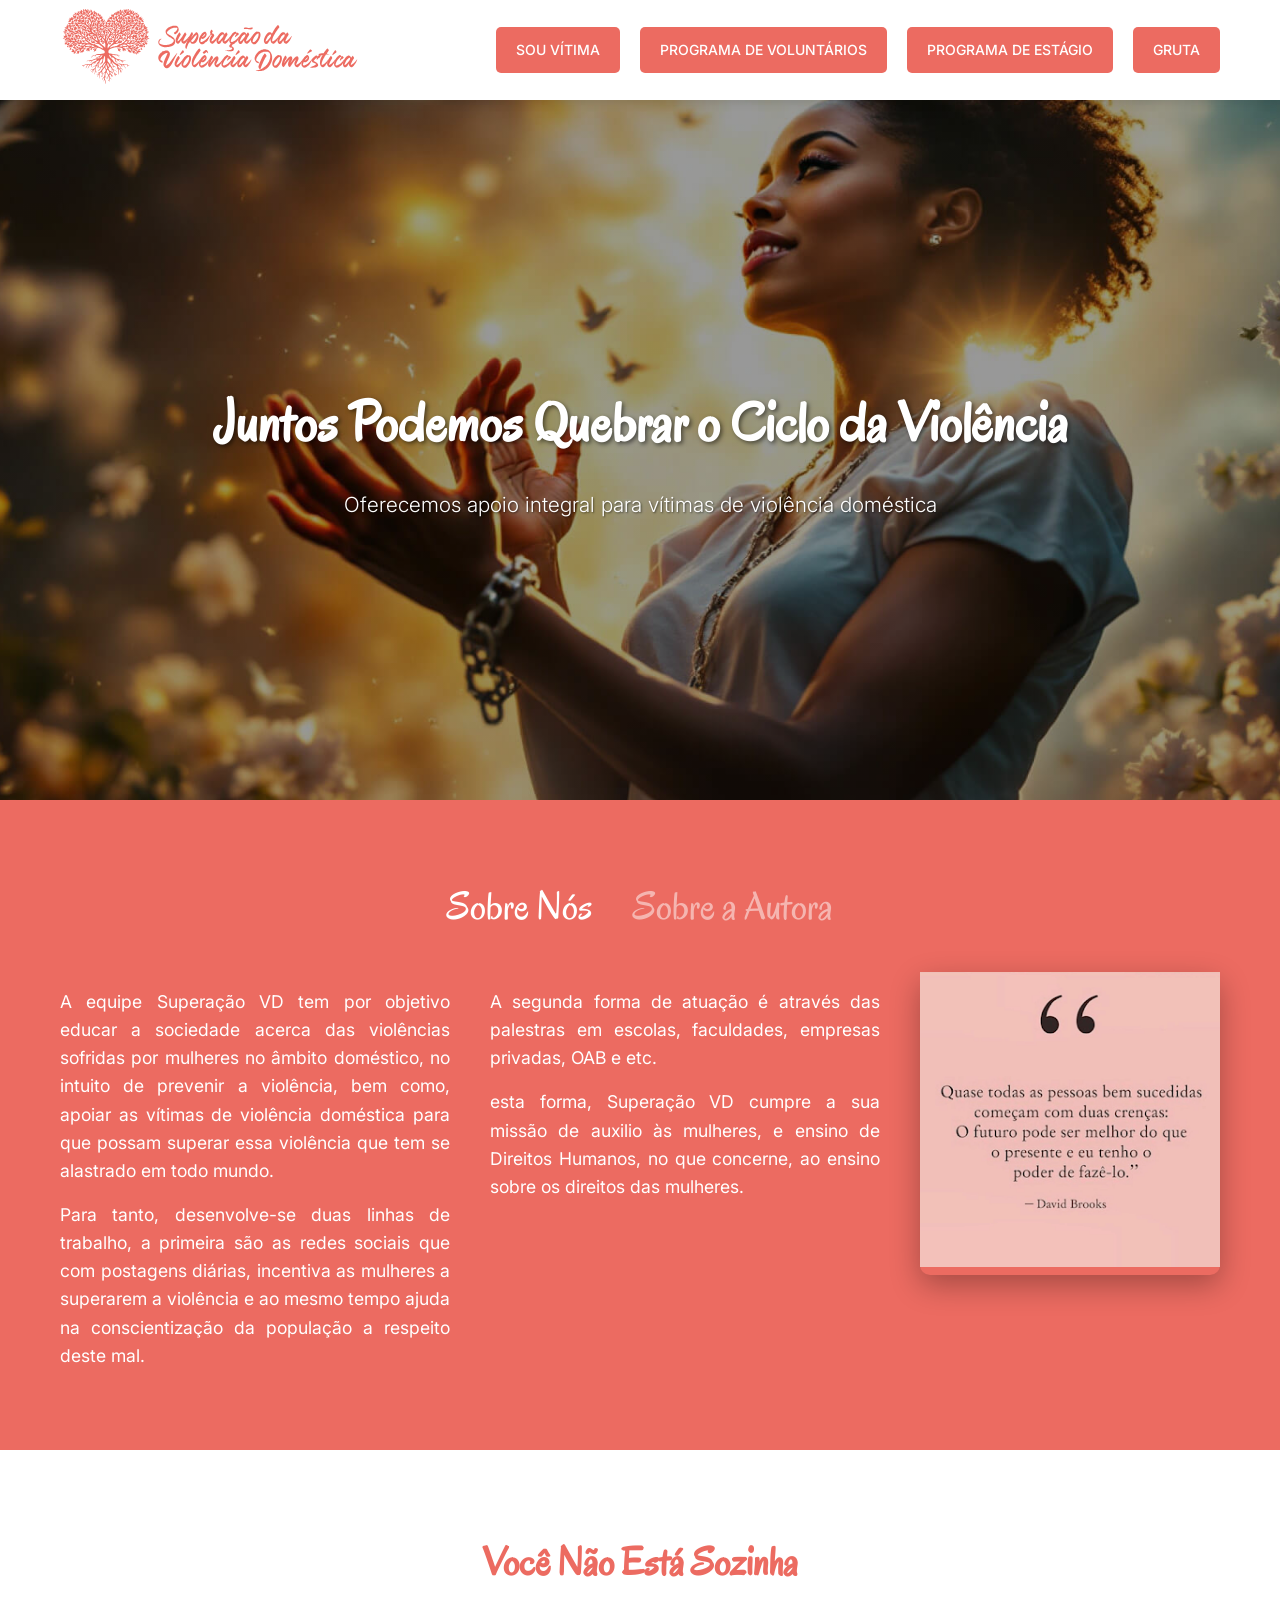
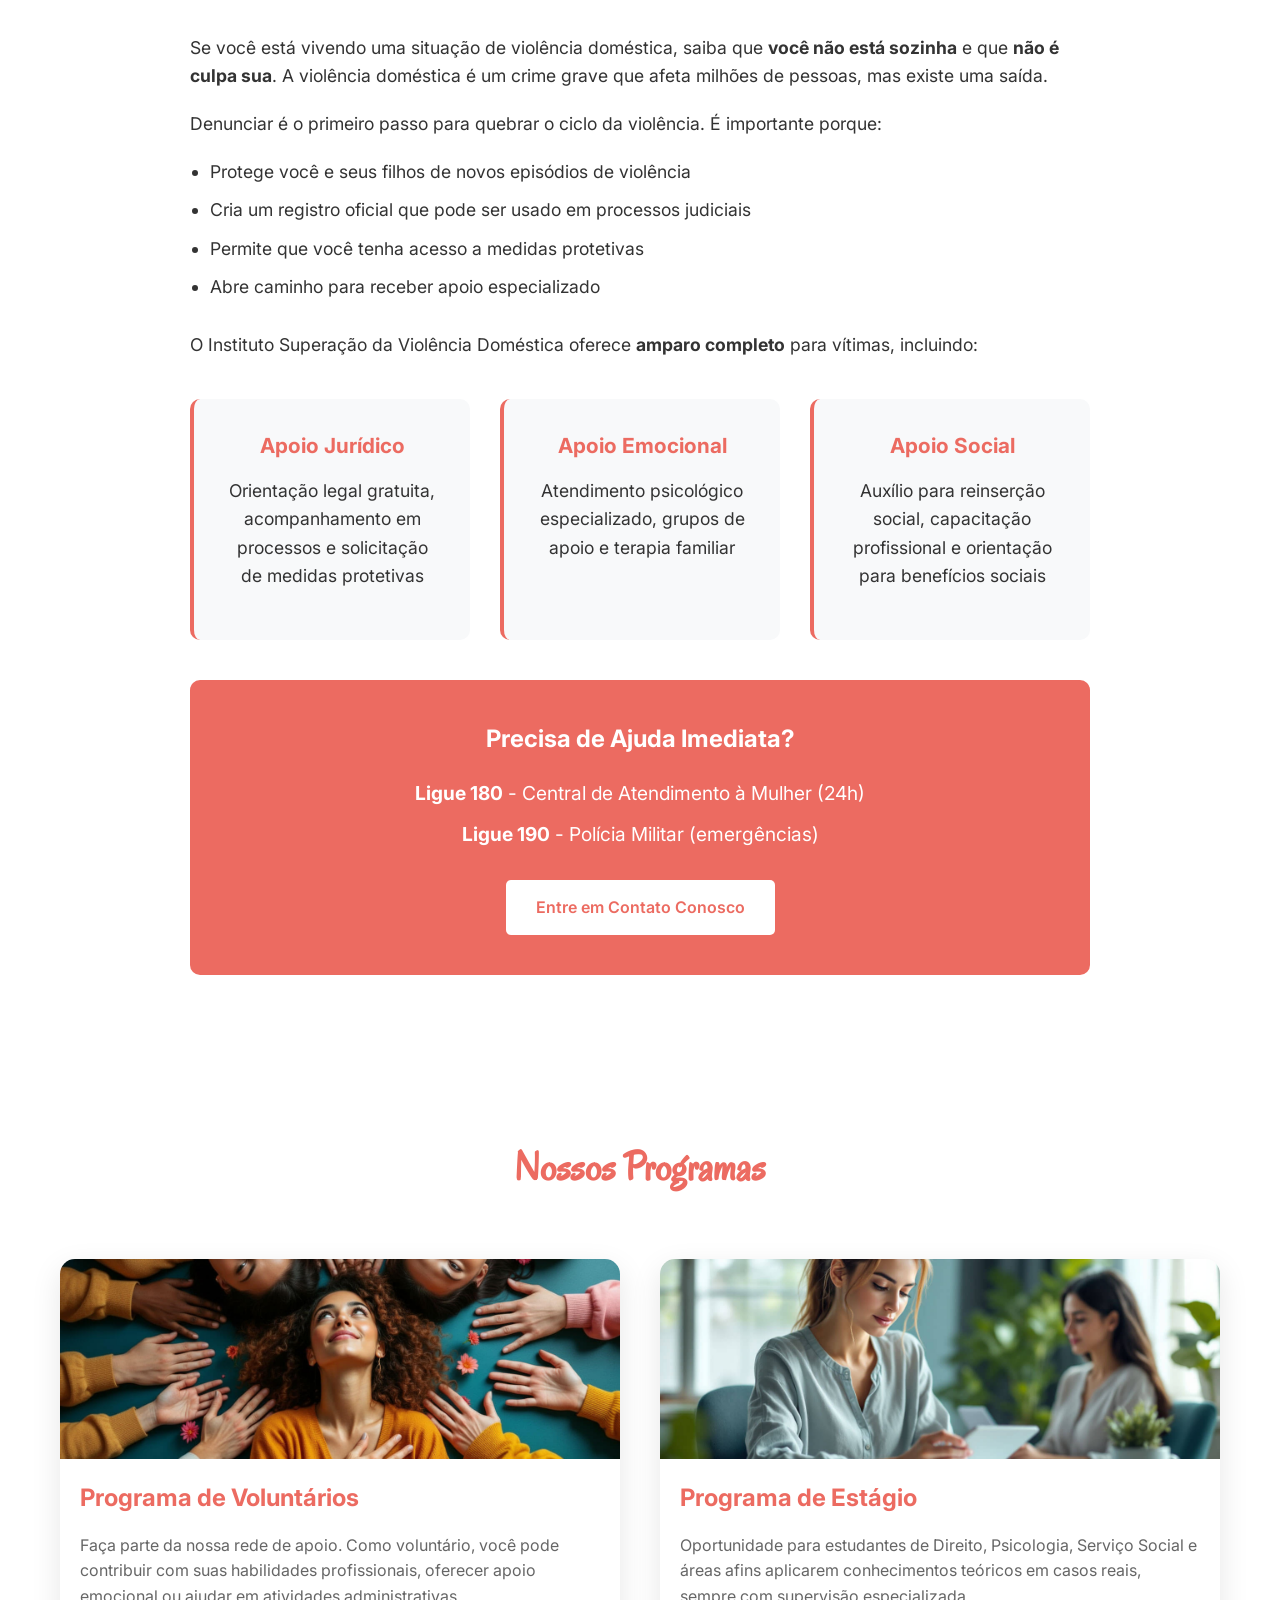
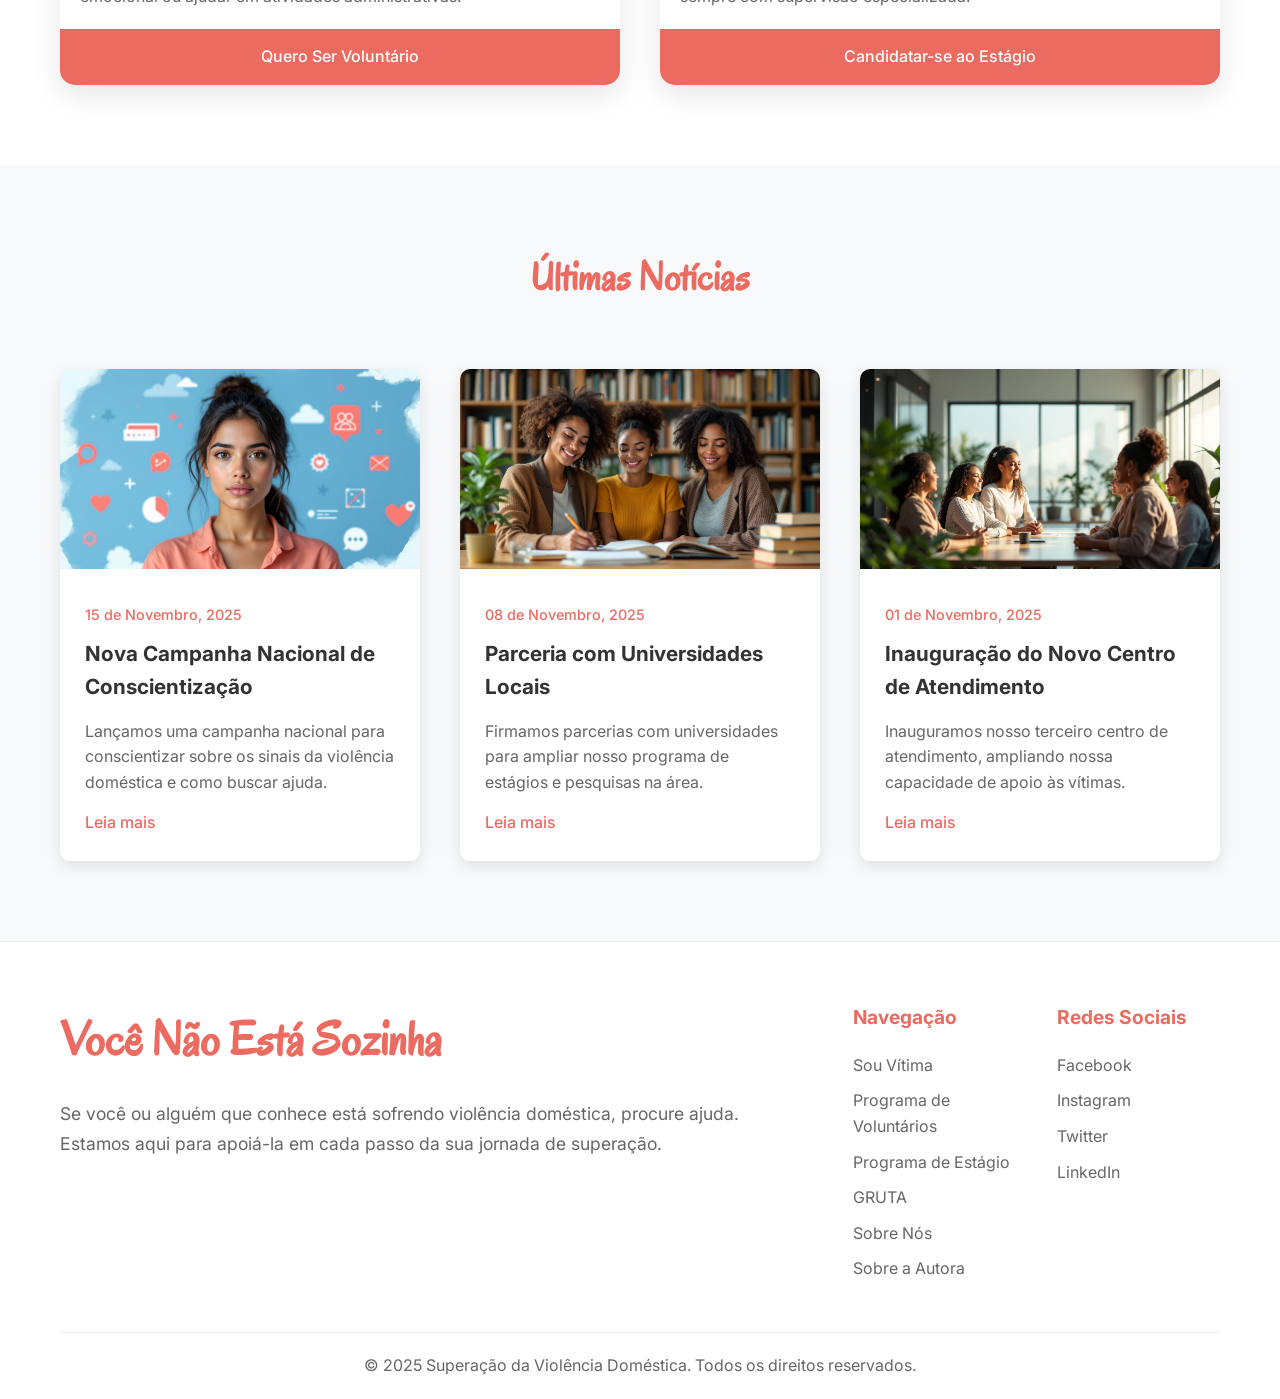
==== commit 5ba6dc6a: "(front) Ajustes" ====
--- a/front/index.html
+++ b/front/index.html
@@ -133,7 +133,7 @@
                     <h3>Precisa de Ajuda Imediata?</h3>
                     <p><strong>Ligue 180</strong> - Central de Atendimento à Mulher (24h)</p>
                     <p><strong>Ligue 190</strong> - Polícia Militar (emergências)</p>
-                    <a href="#contato" class="cta-button">Entre em Contato Conosco</a>
+                    <a href="cadastro-vitima.html" class="cta-button">Entre em Contato Conosco</a>
                 </div>
             </div>
         </div>
@@ -161,15 +161,7 @@
                     <p>Oportunidade para estudantes de Direito, Psicologia, Serviço Social e áreas afins aplicarem conhecimentos teóricos em casos reais, sempre com supervisão especializada.</p>
                     <a href="#" class="card-btn">Candidatar-se ao Estágio</a>
                 </div>
-                
-                <div class="program-card" id="gruta">
-                    <div class="card-image">
-                        <img src="imgs/gruta.jpg" alt="GRUTA - Grupo de Apoio">
-                    </div>
-                    <h3>GRUTA</h3>
-                    <p>Grupo de Recuperação e União de Traumas e Acolhimento. Um espaço seguro onde vítimas podem compartilhar experiências e se apoiar mutuamente no processo de cura.</p>
-                    <a href="#" class="card-btn">Participar do Grupo</a>
-                </div>
+            
             </div>
         </div>
     </section>
